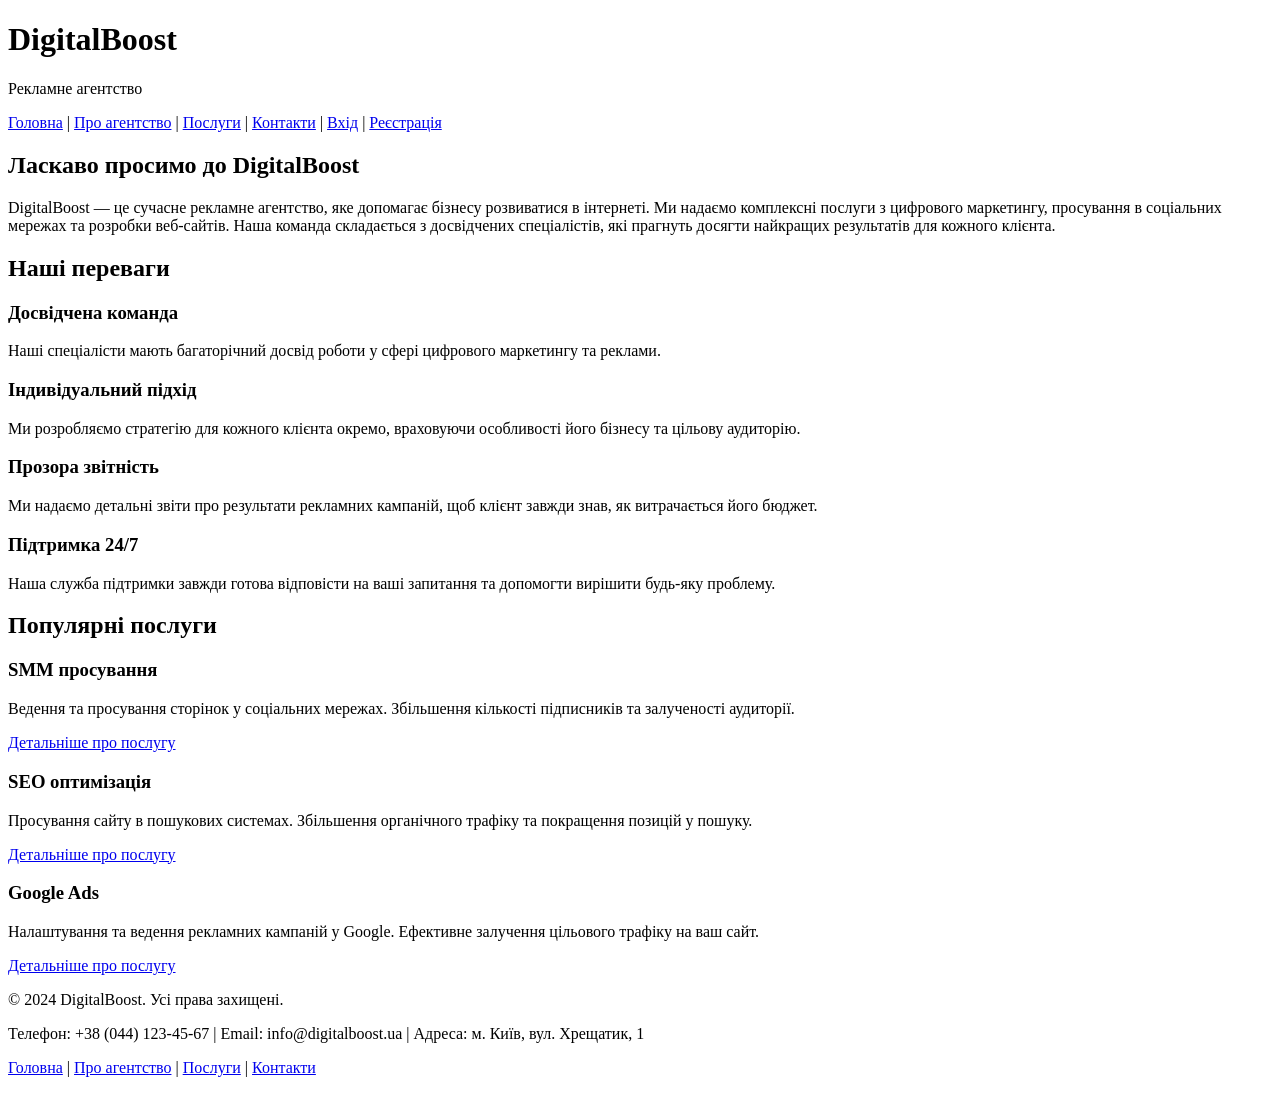
==== index.html @ c5a90036 "123" ====
<!DOCTYPE html>
<html lang="uk">
<head>
    <meta charset="UTF-8">
    <meta name="viewport" content="width=device-width, initial-scale=1.0">
    <title>DigitalBoost - Рекламне агентство</title>
</head>
<body>

    <header>
        <h1>DigitalBoost</h1>
        <p>Рекламне агентство</p>
    </header>

    <nav>
        <a href="index.html">Головна</a> |
        <a href="about.html">Про агентство</a> |
        <a href="services.html">Послуги</a> |
        <a href="contacts.html">Контакти</a> |
        <a href="login.html">Вхід</a> |
        <a href="register.html">Реєстрація</a>
    </nav>

    <main>

        <section>
            <h2>Ласкаво просимо до DigitalBoost</h2>
            <p>
                DigitalBoost — це сучасне рекламне агентство, яке допомагає бізнесу
                розвиватися в інтернеті. Ми надаємо комплексні послуги з цифрового
                маркетингу, просування в соціальних мережах та розробки веб-сайтів.
                Наша команда складається з досвідчених спеціалістів, які прагнуть
                досягти найкращих результатів для кожного клієнта.
            </p>
        </section>

        <section>
            <h2>Наші переваги</h2>

            <article>
                <h3>Досвідчена команда</h3>
                <p>
                    Наші спеціалісти мають багаторічний досвід роботи у сфері
                    цифрового маркетингу та реклами.
                </p>
            </article>

            <article>
                <h3>Індивідуальний підхід</h3>
                <p>
                    Ми розробляємо стратегію для кожного клієнта окремо,
                    враховуючи особливості його бізнесу та цільову аудиторію.
                </p>
            </article>

            <article>
                <h3>Прозора звітність</h3>
                <p>
                    Ми надаємо детальні звіти про результати рекламних кампаній,
                    щоб клієнт завжди знав, як витрачається його бюджет.
                </p>
            </article>

            <article>
                <h3>Підтримка 24/7</h3>
                <p>
                    Наша служба підтримки завжди готова відповісти на ваші запитання
                    та допомогти вирішити будь-яку проблему.
                </p>
            </article>
        </section>

        <section>
            <h2>Популярні послуги</h2>

            <article>
                <h3>SMM просування</h3>
                <p>
                    Ведення та просування сторінок у соціальних мережах.
                    Збільшення кількості підписників та залученості аудиторії.
                </p>
                <p><a href="services.html">Детальніше про послугу</a></p>
            </article>

            <article>
                <h3>SEO оптимізація</h3>
                <p>
                    Просування сайту в пошукових системах. Збільшення
                    органічного трафіку та покращення позицій у пошуку.
                </p>
                <p><a href="services.html">Детальніше про послугу</a></p>
            </article>

            <article>
                <h3>Google Ads</h3>
                <p>
                    Налаштування та ведення рекламних кампаній у Google.
                    Ефективне залучення цільового трафіку на ваш сайт.
                </p>
                <p><a href="services.html">Детальніше про послугу</a></p>
            </article>

        </section>

    </main>

    <footer>
        <p>© 2024 DigitalBoost. Усі права захищені.</p>
        <p>
            Телефон: +38 (044) 123-45-67 |
            Email: info@digitalboost.ua |
            Адреса: м. Київ, вул. Хрещатик, 1
        </p>
        <p>
            <a href="index.html">Головна</a> |
            <a href="about.html">Про агентство</a> |
            <a href="services.html">Послуги</a> |
            <a href="contacts.html">Контакти</a>
        </p>
    </footer>

</body>
</html>
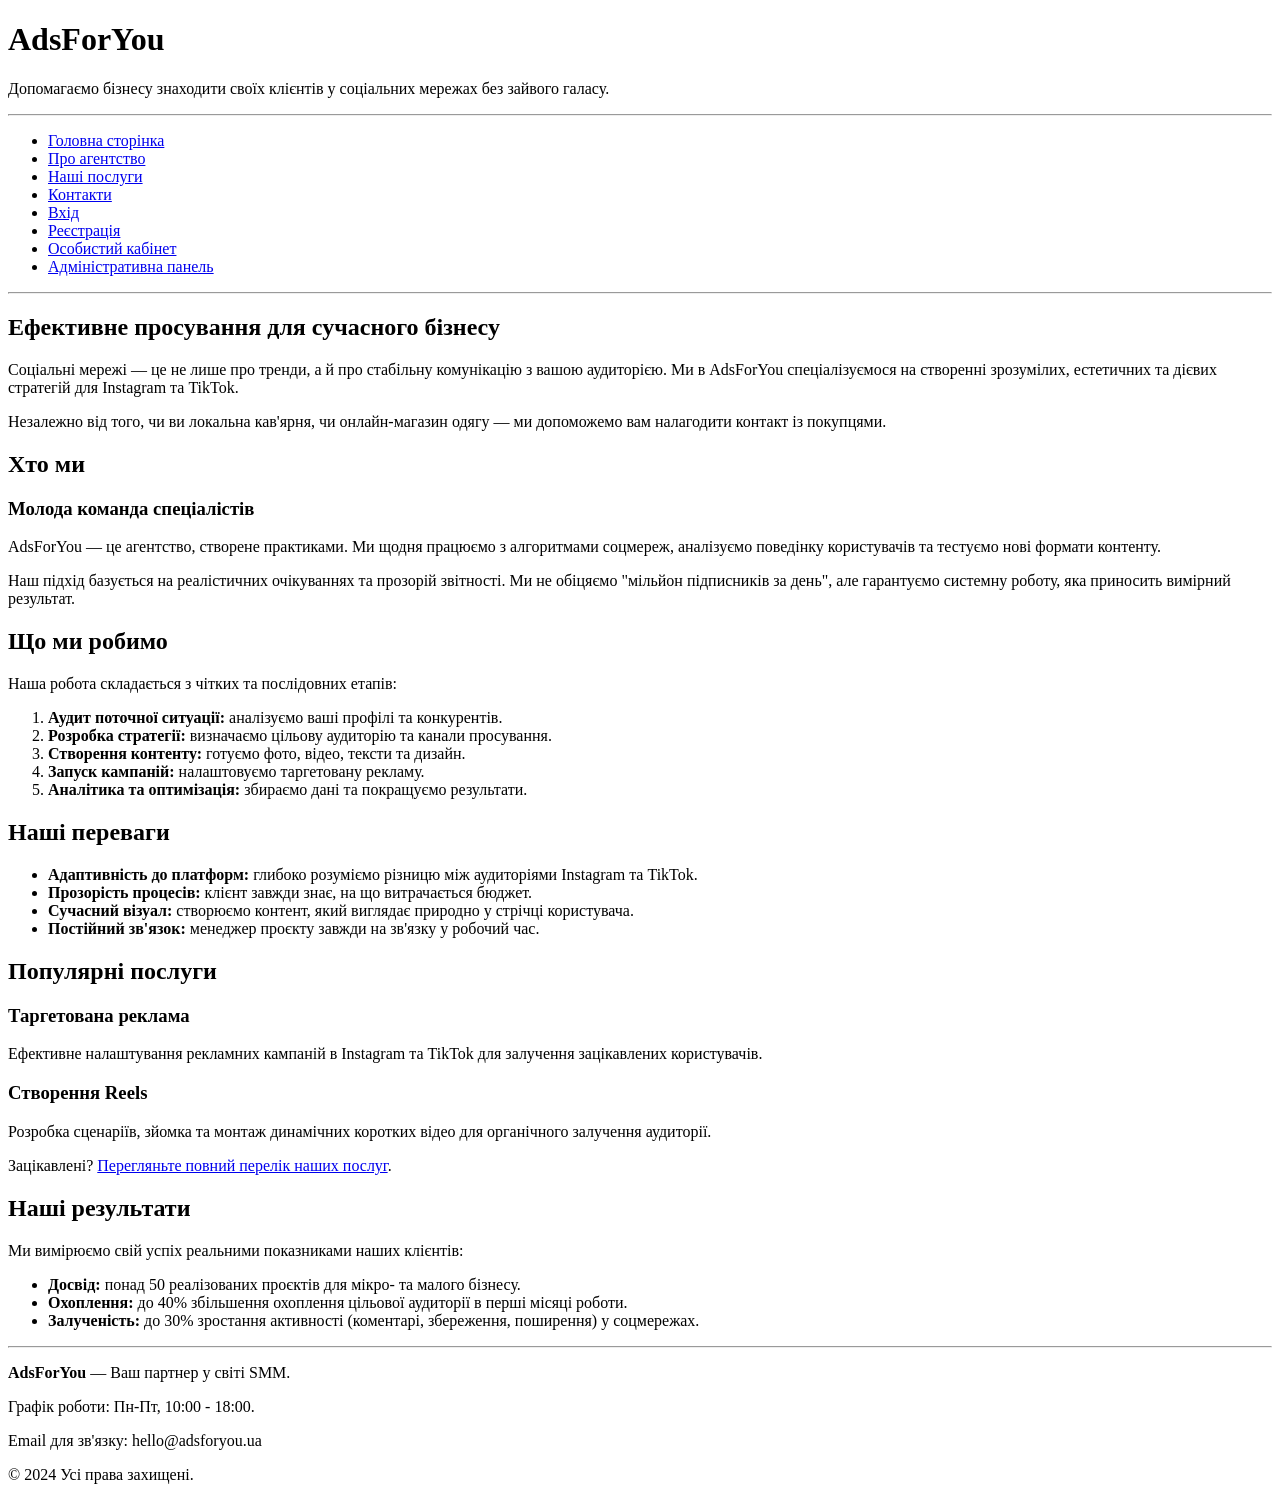
==== commit 3a1ed802: "Lab 1" ====
--- a/index.html
+++ b/index.html
@@ -3,120 +3,131 @@
 <head>
     <meta charset="UTF-8">
     <meta name="viewport" content="width=device-width, initial-scale=1.0">
-    <title>DigitalBoost - Рекламне агентство</title>
+    <title>AdsForYou – SMM-агентство для вашого бізнесу</title>
 </head>
 <body>
 
+    <!-- Шапка сайту -->
     <header>
-        <h1>DigitalBoost</h1>
-        <p>Рекламне агентство</p>
+        <h1>AdsForYou</h1>
+        <p>Допомагаємо бізнесу знаходити своїх клієнтів у соціальних мережах без зайвого галасу.</p>
+        <hr>
     </header>
 
+    <!-- Головне меню навігації -->
     <nav>
-        <a href="index.html">Головна</a> |
-        <a href="about.html">Про агентство</a> |
-        <a href="services.html">Послуги</a> |
-        <a href="contacts.html">Контакти</a> |
-        <a href="login.html">Вхід</a> |
-        <a href="register.html">Реєстрація</a>
+        <ul>
+            <li><a href="index.html">Головна сторінка</a></li>
+            <li><a href="about.html">Про агентство</a></li>
+            <li><a href="services.html">Наші послуги</a></li>
+            <li><a href="contacts.html">Контакти</a></li>
+            <li><a href="login.html">Вхід</a></li>
+            <li><a href="register.html">Реєстрація</a></li>
+            <li><a href="profile.html">Особистий кабінет</a></li>
+            <li><a href="admin.html">Адміністративна панель</a></li>
+        </ul>
+        <hr>
     </nav>
 
+    <!-- Основний контент сторінки -->
     <main>
-
+        
+        <!-- Вступний блок -->
         <section>
-            <h2>Ласкаво просимо до DigitalBoost</h2>
+            <h2>Ефективне просування для сучасного бізнесу</h2>
             <p>
-                DigitalBoost — це сучасне рекламне агентство, яке допомагає бізнесу
-                розвиватися в інтернеті. Ми надаємо комплексні послуги з цифрового
-                маркетингу, просування в соціальних мережах та розробки веб-сайтів.
-                Наша команда складається з досвідчених спеціалістів, які прагнуть
-                досягти найкращих результатів для кожного клієнта.
+                Соціальні мережі — це не лише про тренди, а й про стабільну комунікацію з вашою аудиторією. 
+                Ми в AdsForYou спеціалізуємося на створенні зрозумілих, естетичних та дієвих стратегій для Instagram та TikTok.
+            </p>
+            <p>
+                Незалежно від того, чи ви локальна кав'ярня, чи онлайн-магазин одягу — ми допоможемо вам налагодити контакт із покупцями.
             </p>
         </section>
 
+        <!-- Блок «Хто ми» -->
         <section>
-            <h2>Наші переваги</h2>
-
+            <h2>Хто ми</h2>
             <article>
-                <h3>Досвідчена команда</h3>
+                <h3>Молода команда спеціалістів</h3>
                 <p>
-                    Наші спеціалісти мають багаторічний досвід роботи у сфері
-                    цифрового маркетингу та реклами.
+                    AdsForYou — це агентство, створене практиками. Ми щодня працюємо з алгоритмами соцмереж, 
+                    аналізуємо поведінку користувачів та тестуємо нові формати контенту.
                 </p>
-            </article>
-
-            <article>
-                <h3>Індивідуальний підхід</h3>
                 <p>
-                    Ми розробляємо стратегію для кожного клієнта окремо,
-                    враховуючи особливості його бізнесу та цільову аудиторію.
-                </p>
-            </article>
-
-            <article>
-                <h3>Прозора звітність</h3>
-                <p>
-                    Ми надаємо детальні звіти про результати рекламних кампаній,
-                    щоб клієнт завжди знав, як витрачається його бюджет.
-                </p>
-            </article>
-
-            <article>
-                <h3>Підтримка 24/7</h3>
-                <p>
-                    Наша служба підтримки завжди готова відповісти на ваші запитання
-                    та допомогти вирішити будь-яку проблему.
+                    Наш підхід базується на реалістичних очікуваннях та прозорій звітності. Ми не обіцяємо "мільйон підписників за день", 
+                    але гарантуємо системну роботу, яка приносить вимірний результат.
                 </p>
             </article>
         </section>
 
+        <!-- Блок «Що ми робимо» -->
+        <section>
+            <h2>Що ми робимо</h2>
+            <p>Наша робота складається з чітких та послідовних етапів:</p>
+            <ol>
+                <li><strong>Аудит поточної ситуації:</strong> аналізуємо ваші профілі та конкурентів.</li>
+                <li><strong>Розробка стратегії:</strong> визначаємо цільову аудиторію та канали просування.</li>
+                <li><strong>Створення контенту:</strong> готуємо фото, відео, тексти та дизайн.</li>
+                <li><strong>Запуск кампаній:</strong> налаштовуємо таргетовану рекламу.</li>
+                <li><strong>Аналітика та оптимізація:</strong> збираємо дані та покращуємо результати.</li>
+            </ol>
+        </section>
+
+        <!-- Блок «Наші переваги» -->
+        <section>
+            <h2>Наші переваги</h2>
+            <ul>
+                <li>
+                    <strong>Адаптивність до платформ:</strong> глибоко розуміємо різницю між аудиторіями Instagram та TikTok.
+                </li>
+                <li>
+                    <strong>Прозорість процесів:</strong> клієнт завжди знає, на що витрачається бюджет.
+                </li>
+                <li>
+                    <strong>Сучасний візуал:</strong> створюємо контент, який виглядає природно у стрічці користувача.
+                </li>
+                <li>
+                    <strong>Постійний зв'язок:</strong> менеджер проєкту завжди на зв'язку у робочий час.
+                </li>
+            </ul>
+        </section>
+
+        <!-- Блок основних послуг -->
         <section>
             <h2>Популярні послуги</h2>
+            <article>
+                <h3>Таргетована реклама</h3>
+                <p>Ефективне налаштування рекламних кампаній в Instagram та TikTok для залучення зацікавлених користувачів.</p>
+            </article>
+            <article>
+                <h3>Створення Reels</h3>
+                <p>Розробка сценаріїв, зйомка та монтаж динамічних коротких відео для органічного залучення аудиторії.</p>
+            </article>
+            <p>
+                Зацікавлені? <a href="services.html">Перегляньте повний перелік наших послуг</a>.
+            </p>
+        </section>
 
-            <article>
-                <h3>SMM просування</h3>
-                <p>
-                    Ведення та просування сторінок у соціальних мережах.
-                    Збільшення кількості підписників та залученості аудиторії.
-                </p>
-                <p><a href="services.html">Детальніше про послугу</a></p>
-            </article>
-
-            <article>
-                <h3>SEO оптимізація</h3>
-                <p>
-                    Просування сайту в пошукових системах. Збільшення
-                    органічного трафіку та покращення позицій у пошуку.
-                </p>
-                <p><a href="services.html">Детальніше про послугу</a></p>
-            </article>
-
-            <article>
-                <h3>Google Ads</h3>
-                <p>
-                    Налаштування та ведення рекламних кампаній у Google.
-                    Ефективне залучення цільового трафіку на ваш сайт.
-                </p>
-                <p><a href="services.html">Детальніше про послугу</a></p>
-            </article>
-
+        <!-- Блок з результатами роботи -->
+        <section>
+            <h2>Наші результати</h2>
+            <p>Ми вимірюємо свій успіх реальними показниками наших клієнтів:</p>
+            <ul>
+                <li><strong>Досвід:</strong> понад 50 реалізованих проєктів для мікро- та малого бізнесу.</li>
+                <li><strong>Охоплення:</strong> до 40% збільшення охоплення цільової аудиторії в перші місяці роботи.</li>
+                <li><strong>Залученість:</strong> до 30% зростання активності (коментарі, збереження, поширення) у соцмережах.</li>
+            </ul>
         </section>
 
     </main>
 
+    <!-- Підвал сайту -->
     <footer>
-        <p>© 2024 DigitalBoost. Усі права захищені.</p>
-        <p>
-            Телефон: +38 (044) 123-45-67 |
-            Email: info@digitalboost.ua |
-            Адреса: м. Київ, вул. Хрещатик, 1
-        </p>
-        <p>
-            <a href="index.html">Головна</a> |
-            <a href="about.html">Про агентство</a> |
-            <a href="services.html">Послуги</a> |
-            <a href="contacts.html">Контакти</a>
-        </p>
+        <hr>
+        <p><strong>AdsForYou</strong> — Ваш партнер у світі SMM.</p>
+        <p>Графік роботи: Пн-Пт, 10:00 - 18:00.</p>
+        <p>Email для зв'язку: hello@adsforyou.ua</p>
+        <p>&copy; 2024 Усі права захищені.</p>
     </footer>
 
 </body>
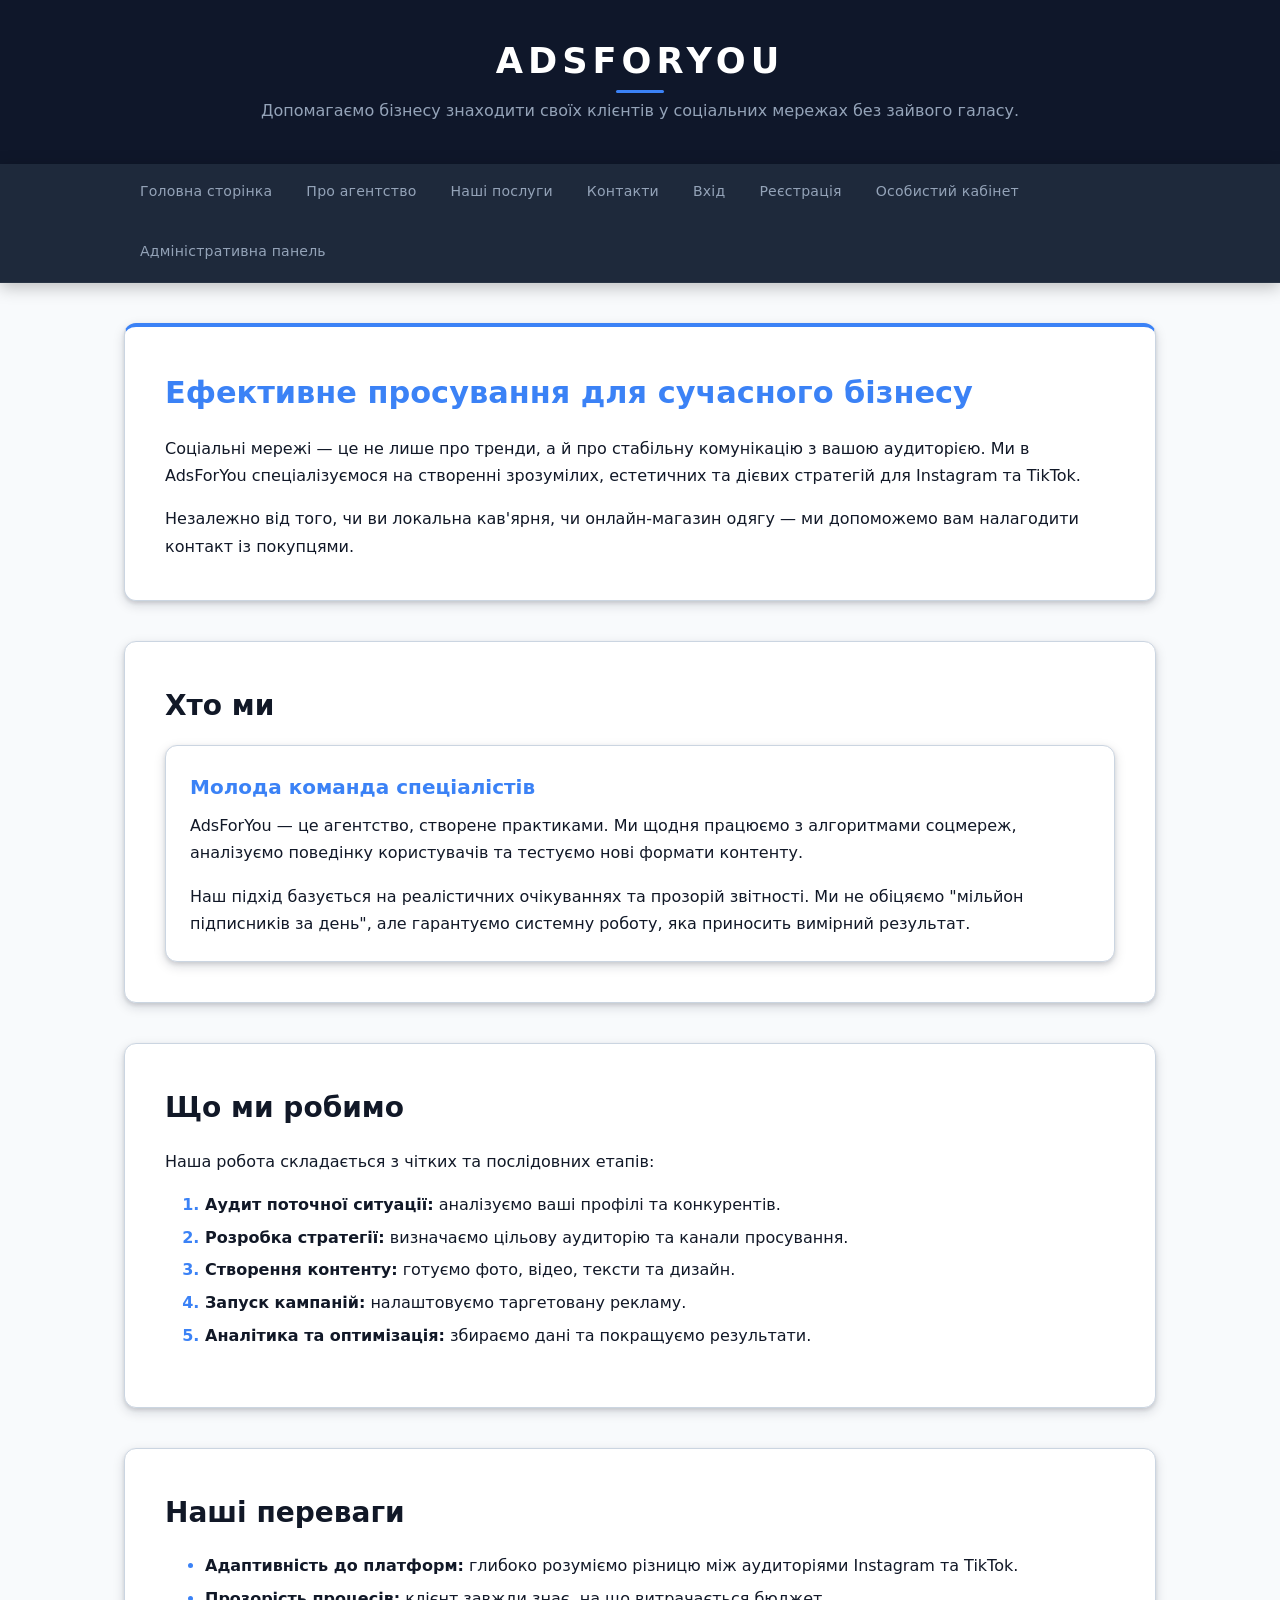
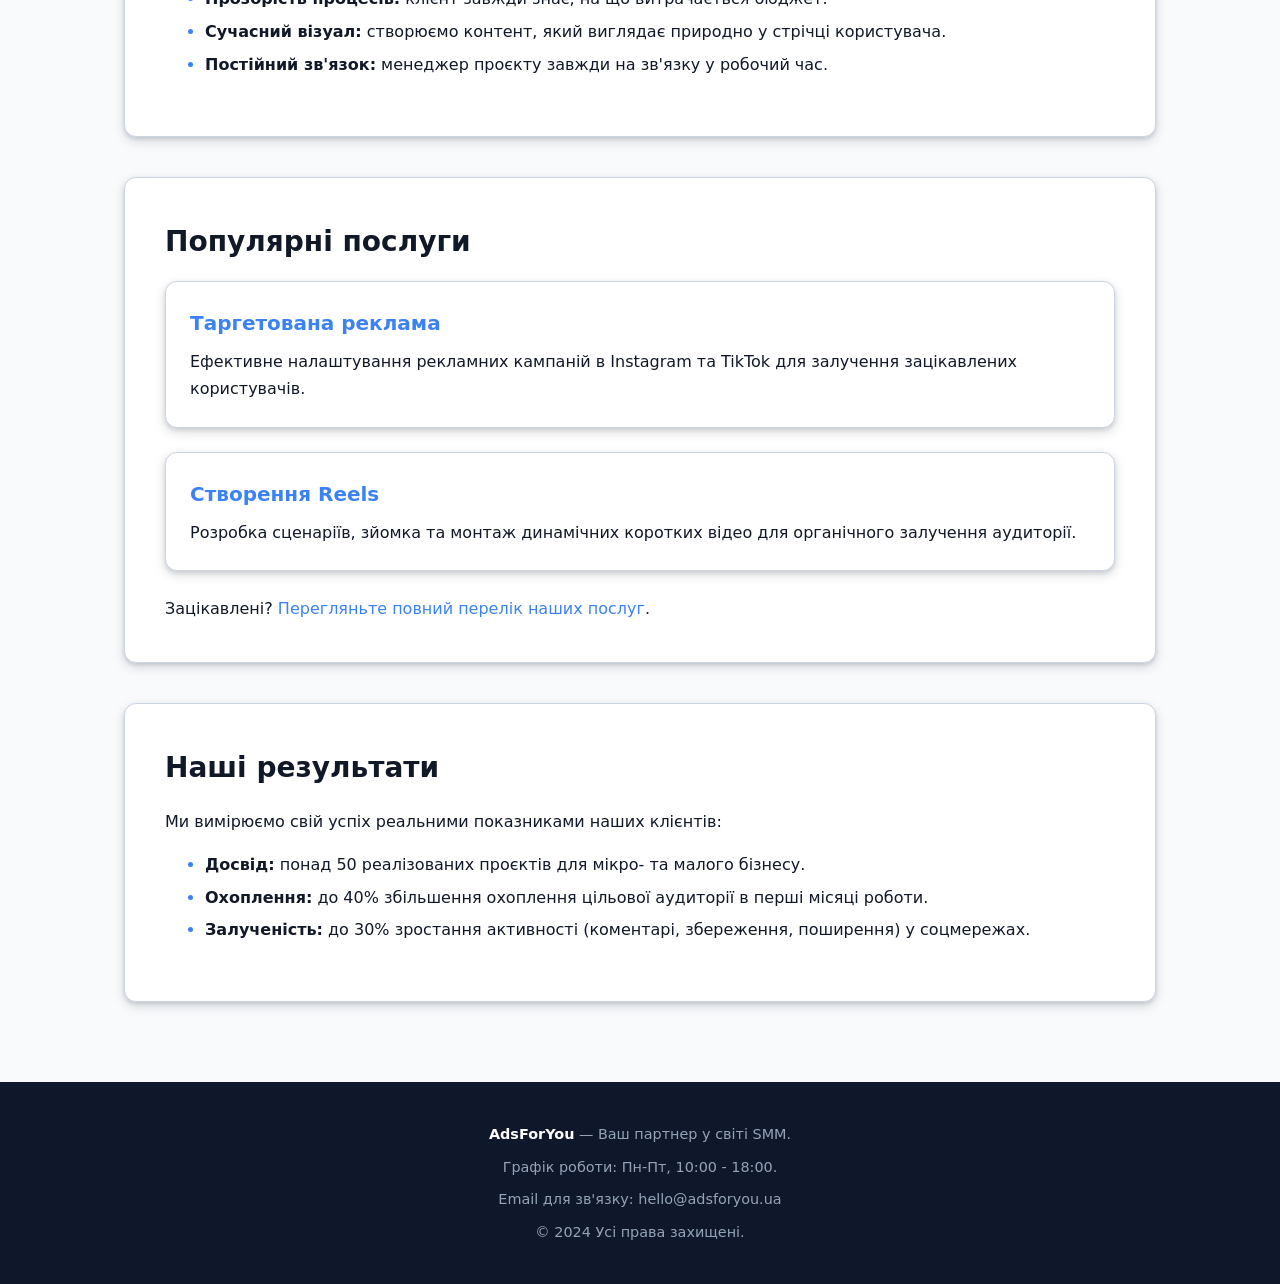
==== commit fd9c9209: "css rdy" ====
--- a/index.html
+++ b/index.html
@@ -4,17 +4,16 @@
     <meta charset="UTF-8">
     <meta name="viewport" content="width=device-width, initial-scale=1.0">
     <title>AdsForYou – SMM-агентство для вашого бізнесу</title>
+    <link rel="stylesheet" href="styles.css">
 </head>
-<body>
+<body id="page-home">
 
-    <!-- Шапка сайту -->
     <header>
         <h1>AdsForYou</h1>
         <p>Допомагаємо бізнесу знаходити своїх клієнтів у соціальних мережах без зайвого галасу.</p>
         <hr>
     </header>
 
-    <!-- Головне меню навігації -->
     <nav>
         <ul>
             <li><a href="index.html">Головна сторінка</a></li>
@@ -29,10 +28,8 @@
         <hr>
     </nav>
 
-    <!-- Основний контент сторінки -->
     <main>
         
-        <!-- Вступний блок -->
         <section>
             <h2>Ефективне просування для сучасного бізнесу</h2>
             <p>
@@ -44,7 +41,6 @@
             </p>
         </section>
 
-        <!-- Блок «Хто ми» -->
         <section>
             <h2>Хто ми</h2>
             <article>
@@ -60,7 +56,6 @@
             </article>
         </section>
 
-        <!-- Блок «Що ми робимо» -->
         <section>
             <h2>Що ми робимо</h2>
             <p>Наша робота складається з чітких та послідовних етапів:</p>
@@ -73,7 +68,6 @@
             </ol>
         </section>
 
-        <!-- Блок «Наші переваги» -->
         <section>
             <h2>Наші переваги</h2>
             <ul>
@@ -92,7 +86,6 @@
             </ul>
         </section>
 
-        <!-- Блок основних послуг -->
         <section>
             <h2>Популярні послуги</h2>
             <article>
@@ -108,7 +101,6 @@
             </p>
         </section>
 
-        <!-- Блок з результатами роботи -->
         <section>
             <h2>Наші результати</h2>
             <p>Ми вимірюємо свій успіх реальними показниками наших клієнтів:</p>
@@ -121,7 +113,6 @@
 
     </main>
 
-    <!-- Підвал сайту -->
     <footer>
         <hr>
         <p><strong>AdsForYou</strong> — Ваш партнер у світі SMM.</p>
--- a/styles.css
+++ b/styles.css
@@ -0,0 +1,957 @@
+:root {
+    --white:          #ffffff;
+    --bg-page:        #F8FAFC;
+    --bg-card:        #ffffff;
+    --border:         #E5E7EB;
+
+    --text-dark:      #111827;
+    --text-mid:       #4B5563;
+    --text-light:     #94A3B8;
+
+    --accent:         #3B82F6;
+    --accent-hover:   #2563EB;
+    --accent-soft:    #EFF6FF;
+
+    --dark:           #0F172A;
+    --dark-2:         #1E293B;
+
+    --sp-xs:  4px;
+    --sp-sm:  8px;
+    --sp-md:  16px;
+    --sp-lg:  24px;
+    --sp-xl:  40px;
+
+    --radius-sm: 6px;
+    --radius-md: 12px;
+    --radius-lg: 20px;
+
+    --shadow-sm: 0 2px 8px rgba(0, 0, 0, 0.07);
+    --shadow-md: 0 10px 25px rgba(0, 0, 0, 0.10);
+    --shadow-lg: 0 20px 40px rgba(0, 0, 0, 0.13);
+
+    --trans: all 0.25s ease;
+
+    --max-w: 1080px;
+
+    --font: 'Segoe UI', system-ui, Arial, sans-serif;
+}
+
+
+*,
+*::before,
+*::after {
+    margin: 0;
+    padding: 0;
+    box-sizing: border-box;
+}
+
+
+body {
+    font-family: var(--font);
+    font-size: 16px;
+    line-height: 1.7;
+    color: var(--text-dark);
+    background-color: var(--bg-page);
+
+    display: flex;
+    flex-direction: column;
+    min-height: 100vh;
+}
+
+hr {
+    display: none;
+}
+
+h1 { font-size: 2.4rem; font-weight: 700; line-height: 1.2; }
+h2 { font-size: 1.75rem; font-weight: 600; margin-bottom: var(--sp-md); }
+h3 { font-size: 1.25rem; font-weight: 600; margin-bottom: var(--sp-sm); }
+h4 { font-size: 1.05rem; font-weight: 600; margin-bottom: var(--sp-sm); }
+
+p { margin-bottom: var(--sp-md); }
+p:last-child { margin-bottom: 0; }
+
+a {
+    color: var(--accent);
+    text-decoration: none;
+    transition: var(--trans);
+}
+a:hover {
+    color: var(--accent-hover);
+    text-decoration: underline;
+}
+
+strong { font-weight: 600; }
+
+em { color: var(--text-mid); font-style: italic; }
+
+
+header {
+    background-color: var(--dark);
+    color: var(--white);
+    padding: var(--sp-xl) var(--sp-lg);
+    text-align: center;
+
+    animation: slideDown 0.45s ease both;
+}
+
+header h1 {
+    color: var(--white);
+    font-size: 2.2rem;
+    letter-spacing: 5px;
+    text-transform: uppercase;
+    margin-bottom: var(--sp-xs);
+    font-weight: 800;
+}
+
+header h1::after {
+    content: '';
+    display: block;
+    width: 48px;
+    height: 3px;
+    background: var(--accent);
+    border-radius: 2px;
+    margin: 8px auto 0;
+}
+
+header p {
+    color: var(--text-light);
+    font-size: 1rem;
+    margin: 0;
+}
+
+
+nav {
+    background-color: var(--dark-2);
+    position: sticky;
+    top: 0;
+    z-index: 999;
+    box-shadow: 0 1px 0 rgba(255,255,255,0.06), 0 4px 16px rgba(0,0,0,0.25);
+    border-bottom: 1px solid rgba(255,255,255,0.05);
+}
+
+nav ul {
+    list-style: none;
+    display: flex;
+    flex-wrap: wrap;
+    max-width: var(--max-w);
+    margin: 0 auto;
+    padding: 0 var(--sp-lg);
+    gap: 2px;
+}
+
+nav ul li a {
+    display: block;
+    padding: var(--sp-md) 16px;
+    color: #94A3B8;
+    font-size: 0.88rem;
+    font-weight: 500;
+    text-decoration: none;
+    border-bottom: 2px solid transparent;
+    border-radius: var(--radius-sm) var(--radius-sm) 0 0;
+    letter-spacing: 0.2px;
+    transition: var(--trans);
+    position: relative;
+}
+
+nav ul li a:hover {
+    color: var(--white);
+    background-color: rgba(255, 255, 255, 0.05);
+    border-bottom: 2px solid var(--accent);
+    text-decoration: none;
+}
+
+nav ul li a::before {
+    content: '';
+    position: absolute;
+    left: 0;
+    top: 25%;
+    height: 50%;
+    width: 0;
+    background: var(--accent);
+    border-radius: 0 2px 2px 0;
+    transition: width 0.2s ease;
+}
+
+nav ul li a:hover::before {
+    width: 2px;
+}
+
+
+main {
+    flex: 1;
+    width: 100%;
+    max-width: var(--max-w);
+    margin: 0 auto;
+    padding: var(--sp-xl) var(--sp-lg);
+
+    animation: fadeIn 0.4s ease both;
+}
+
+main > h2 {
+    padding-bottom: var(--sp-md);
+    margin-bottom: var(--sp-xl);
+    border-bottom: 2px solid var(--accent-soft);
+}
+
+main > section {
+    margin-bottom: var(--sp-xl);
+    animation: fadeInUp 0.45s ease both;
+}
+
+main > section:nth-child(1) { animation-delay: 0.05s; }
+main > section:nth-child(2) { animation-delay: 0.10s; }
+main > section:nth-child(3) { animation-delay: 0.15s; }
+main > section:nth-child(4) { animation-delay: 0.20s; }
+main > section:nth-child(5) { animation-delay: 0.25s; }
+main > section:nth-child(6) { animation-delay: 0.30s; }
+
+
+article {
+    background-color: var(--bg-card);
+    
+    border: 1px solid #CBD5E1; 
+    border-radius: var(--radius-md);
+    padding: var(--sp-lg);
+    margin-bottom: var(--sp-lg);
+ 
+    box-shadow: 0 4px 12px rgba(15, 23, 42, 0.15), 0 2px 4px rgba(15, 23, 42, 0.12);
+    transition: var(--trans);
+}
+
+article:hover {
+    box-shadow: 0 20px 32px rgba(15, 23, 42, 0.2), 0 8px 16px rgba(15, 23, 42, 0.15);
+    transform: translateY(-4px);
+  
+    border-color: var(--text-light); 
+}
+
+article h3 {
+    color: var(--accent);
+}
+
+article h4 {
+    color: var(--text-mid);
+}
+
+article:last-child {
+    margin-bottom: 0;
+}
+
+
+#page-services main > section {
+    background-color: var(--bg-card);
+    border-radius: var(--radius-md);
+    border: 1px solid #CBD5E1;
+    border-left: 5px solid var(--accent);
+    padding: var(--sp-xl);
+    box-shadow: 0 4px 12px rgba(15, 23, 42, 0.15), 0 2px 4px rgba(15, 23, 42, 0.12);
+    transition: var(--trans);
+    margin-bottom: var(--sp-xl);
+}
+
+#page-services main > section:hover {
+    box-shadow: 0 20px 32px rgba(15, 23, 42, 0.2), 0 8px 16px rgba(15, 23, 42, 0.15);
+    transform: translateY(-4px);
+    border-color: var(--text-light);
+    border-left-color: var(--accent-hover);
+}
+
+#page-services main > section article h3 {
+    font-size: 1.4rem;
+    color: var(--text-dark);
+    margin-bottom: var(--sp-md);
+}
+
+#page-services main > section article {
+    background: transparent;
+    border: none;
+    box-shadow: none;
+    padding: 0;
+    margin: 0;
+    transform: none;
+}
+
+#page-services main > section article:hover {
+    transform: none;
+    box-shadow: none;
+}
+
+#page-services main > section:first-child {
+    border-left: none;
+    background-color: var(--accent-soft);
+    border: 1px solid #BFDBFE;
+}
+
+#page-services main > section:first-child:hover {
+    transform: none;
+}
+
+
+main ul,
+main ol {
+    padding-left: var(--sp-xl);
+    margin-bottom: var(--sp-md);
+}
+
+main ul li,
+main ol li {
+    margin-bottom: var(--sp-xs);
+    line-height: 1.8;
+}
+
+main ul li::marker {
+    color: var(--accent);
+}
+
+main ol li::marker {
+    color: var(--accent);
+    font-weight: 600;
+}
+
+
+table {
+    width: 100%;
+    border-collapse: collapse;
+    background-color: var(--bg-card);
+    border-radius: var(--radius-md);
+    overflow: hidden;
+    box-shadow: var(--shadow-sm);
+    margin-bottom: var(--sp-lg);
+
+    border: none !important;
+}
+
+table thead {
+    background-color: var(--dark);
+    color: var(--white);
+}
+
+table thead th {
+    padding: var(--sp-md) var(--sp-lg);
+    text-align: left;
+    font-weight: 600;
+    font-size: 0.88rem;
+    text-transform: uppercase;
+    letter-spacing: 0.5px;
+    border: none;
+}
+
+table tbody tr {
+    border-bottom: 1px solid var(--border);
+    transition: var(--trans);
+}
+
+table tbody tr:last-child {
+    border-bottom: none;
+}
+
+table tbody tr:hover {
+    background-color: var(--accent-soft);
+}
+
+table tbody td {
+    padding: var(--sp-md) var(--sp-lg);
+    font-size: 0.95rem;
+    border: none;
+    vertical-align: middle;
+    color: var(--text-dark);
+}
+
+table tbody tr:nth-child(even) {
+    background-color: #F8FAFC;
+}
+
+table tbody tr:nth-child(even):hover {
+    background-color: var(--accent-soft);
+}
+
+#page-profile table td:first-child {
+    font-weight: 600;
+    width: 38%;
+    background-color: #F8FAFC;
+    color: var(--text-mid);
+}
+
+
+form {
+    max-width: 600px;
+}
+
+fieldset {
+    border: 1.5px solid var(--border);
+    border-radius: var(--radius-md);
+    padding: var(--sp-lg);
+    margin-bottom: var(--sp-lg);
+    background-color: var(--bg-card);
+}
+
+legend {
+    font-weight: 600;
+    color: var(--accent);
+    padding: 0 var(--sp-sm);
+    font-size: 0.95rem;
+}
+
+label {
+    display: block;
+    font-weight: 500;
+    color: var(--text-dark);
+    margin-bottom: 5px;
+    font-size: 0.95rem;
+}
+
+input[type="text"],
+input[type="email"],
+input[type="password"],
+input[type="tel"],
+input[type="url"] {
+    display: block;
+    width: 100%;
+    padding: 10px var(--sp-md);
+    border: 1.5px solid var(--border);
+    border-radius: var(--radius-sm);
+    font-family: var(--font);
+    font-size: 1rem;
+    color: var(--text-dark);
+    background-color: var(--white);
+    transition: var(--trans);
+    outline: none;
+}
+
+textarea {
+    display: block;
+    width: 100%;
+    padding: 10px var(--sp-md);
+    border: 1.5px solid var(--border);
+    border-radius: var(--radius-sm);
+    font-family: var(--font);
+    font-size: 1rem;
+    color: var(--text-dark);
+    background-color: var(--white);
+    transition: var(--trans);
+    outline: none;
+    resize: vertical;
+    min-height: 140px;
+}
+
+input[type="text"]:focus,
+input[type="email"]:focus,
+input[type="password"]:focus,
+input[type="tel"]:focus,
+input[type="url"]:focus,
+textarea:focus {
+    border-color: var(--accent);
+    box-shadow: 0 0 0 3px var(--accent-soft);
+}
+
+input[type="radio"],
+input[type="checkbox"] {
+    accent-color: var(--accent);
+    width: 16px;
+    height: 16px;
+    cursor: pointer;
+    vertical-align: middle;
+    margin-right: var(--sp-xs);
+}
+
+form p {
+    margin-bottom: var(--sp-lg);
+}
+
+
+button {
+    padding: 11px var(--sp-xl);
+    border: none;
+    border-radius: var(--radius-sm);
+    font-family: var(--font);
+    font-size: 0.95rem;
+    font-weight: 600;
+    cursor: pointer;
+    transition: var(--trans);
+    display: inline-block;
+    margin-right: var(--sp-sm);
+    margin-bottom: var(--sp-sm);
+    letter-spacing: 0.2px;
+}
+
+button[type="submit"] {
+    background-color: var(--accent);
+    color: var(--white);
+}
+
+button[type="submit"]:hover {
+    background-color: var(--accent-hover);
+    transform: translateY(-2px);
+    box-shadow: 0 4px 14px rgba(59, 130, 246, 0.35);
+}
+
+button[type="button"] {
+    background-color: var(--dark-2);
+    color: var(--white);
+}
+
+button[type="button"]:hover {
+    background-color: var(--dark);
+    transform: translateY(-2px);
+    box-shadow: var(--shadow-sm);
+}
+
+button[type="reset"] {
+    background-color: transparent;
+    color: var(--text-mid);
+    border: 1.5px solid var(--border);
+}
+
+button[type="reset"]:hover {
+    background-color: var(--bg-page);
+    color: var(--text-dark);
+    border-color: var(--text-mid);
+}
+
+table button {
+    padding: 5px 12px;
+    font-size: 0.8rem;
+    margin: 2px;
+    border-radius: 4px;
+}
+
+
+footer {
+    background-color: var(--dark);
+    color: #94a3b8;
+    text-align: center;
+    padding: var(--sp-xl) var(--sp-lg);
+    margin-top: auto;
+}
+
+footer p {
+    margin-bottom: var(--sp-sm);
+    font-size: 0.9rem;
+}
+
+footer p:last-child {
+    margin-bottom: 0;
+}
+
+footer strong {
+    color: var(--white);
+}
+
+footer a {
+    color: #93C5FD;
+}
+
+footer a:hover {
+    color: var(--white);
+    text-decoration: underline;
+}
+
+
+#page-login main,
+#page-register main {
+    display: flex;
+    align-items: flex-start;
+    justify-content: center;
+    padding-top: var(--sp-xl);
+}
+
+#page-login main section,
+#page-register main section {
+    background-color: var(--bg-card);
+    border-radius: var(--radius-lg);
+    padding: var(--sp-xl);
+    box-shadow: var(--shadow-lg);
+    width: 100%;
+    max-width: 460px;
+    border-top: 4px solid var(--accent);
+}
+
+#page-login main section h2,
+#page-register main section h2 {
+    text-align: center;
+    margin-bottom: var(--sp-lg);
+    color: var(--text-dark);
+}
+
+#page-login main section ul,
+#page-login main section p,
+#page-register main section p {
+    text-align: center;
+    font-size: 0.92rem;
+}
+
+#page-login main section ul {
+    list-style: none;
+    padding: 0;
+    margin-top: var(--sp-md);
+}
+
+#page-login main section ul li {
+    margin-bottom: var(--sp-xs);
+}
+
+#page-login form,
+#page-register form {
+    max-width: 100%;
+}
+
+#page-login button[type="submit"],
+#page-register button[type="submit"] {
+    width: 100%;
+    margin-right: 0;
+    padding: 13px;
+    font-size: 1rem;
+    border-radius: var(--radius-md);
+}
+
+
+#page-profile main > h2 {
+    font-size: 1.8rem;
+}
+
+#page-profile main > section {
+    background-color: var(--bg-card);
+    border-radius: var(--radius-md);
+    padding: var(--sp-xl);
+    box-shadow: var(--shadow-sm);
+    border: 1px solid var(--border);
+}
+
+#page-profile main > section h3 {
+    font-size: 1.2rem;
+    color: var(--accent);
+    padding-bottom: var(--sp-sm);
+    border-bottom: 2px solid var(--accent-soft);
+    margin-bottom: var(--sp-lg);
+}
+
+#page-profile button[type="submit"] {
+    margin-top: var(--sp-md);
+}
+
+#page-profile form {
+    max-width: 420px;
+}
+
+
+#page-admin main > section {
+    background-color: var(--bg-card);
+    border-radius: var(--radius-md);
+    padding: var(--sp-xl);
+    box-shadow: var(--shadow-sm);
+    border: 1px solid var(--border);
+}
+
+#page-admin main > section h2 {
+    color: var(--text-dark);
+    padding-bottom: var(--sp-sm);
+    border-bottom: 2px solid var(--accent-soft);
+    margin-bottom: var(--sp-lg);
+}
+
+#page-admin main > section:first-child {
+    background: linear-gradient(135deg, var(--dark) 0%, var(--dark-2) 100%);
+    border-color: var(--accent);
+    border-left: 5px solid var(--accent);
+}
+
+#page-admin main > section:first-child h2 {
+    color: var(--white);
+    border-bottom-color: rgba(255, 255, 255, 0.15);
+}
+
+#page-admin main > section:first-child article {
+    background: transparent;
+    border: none;
+    box-shadow: none;
+    padding: 0;
+    margin: 0;
+}
+
+#page-admin main > section:first-child article:hover {
+    transform: none;
+    box-shadow: none;
+}
+
+#page-admin main > section:first-child article p {
+    color: #cbd5e1;
+    margin-bottom: var(--sp-sm);
+    font-size: 0.97rem;
+}
+
+#page-admin main > section:first-child article strong {
+    color: var(--white);
+}
+
+#page-admin button[type="button"] {
+    background-color: var(--accent);
+    margin-top: var(--sp-md);
+}
+
+#page-admin button[type="button"]:hover {
+    background-color: var(--accent-hover);
+}
+
+
+#page-contacts main > section {
+    background-color: var(--bg-card);
+    border-radius: var(--radius-md);
+    padding: var(--sp-xl);
+    box-shadow: var(--shadow-sm);
+    border: 1px solid var(--border);
+}
+
+#page-contacts main > section h2 {
+    color: var(--text-dark);
+    padding-bottom: var(--sp-sm);
+    border-bottom: 2px solid var(--accent-soft);
+    margin-bottom: var(--sp-lg);
+}
+
+#page-contacts main > section:first-child ul {
+    list-style: none;
+    padding: 0;
+}
+
+#page-contacts main > section:first-child ul li {
+    padding: var(--sp-sm) 0;
+    border-bottom: 1px solid var(--border);
+    font-size: 0.97rem;
+}
+
+#page-contacts main > section:first-child ul li:last-child {
+    border-bottom: none;
+}
+
+#page-contacts article {
+    border-left: 4px solid var(--accent-soft);
+}
+
+
+#page-about main > section {
+    background-color: var(--bg-card);
+    border-radius: var(--radius-md);
+    padding: var(--sp-xl);
+    box-shadow: var(--shadow-sm);
+    border: 1px solid var(--border);
+}
+
+#page-about main > section h2 {
+    color: var(--accent);
+    padding-bottom: var(--sp-sm);
+    border-bottom: 2px solid var(--accent-soft);
+    margin-bottom: var(--sp-lg);
+}
+
+#page-about main > section article {
+    border-left: 4px solid var(--accent);
+    background-color: var(--bg-page);
+}
+
+
+#page-home main > section {
+    background-color: var(--bg-card);
+    border-radius: var(--radius-md);
+    padding: var(--sp-xl);
+    box-shadow: var(--shadow-sm);
+    border: 1px solid var(--border);
+}
+
+#page-home main > section:first-child {
+    border-top: 4px solid var(--accent);
+}
+
+#page-home main > section:first-child h2 {
+    color: var(--accent);
+    font-size: 1.9rem;
+}
+
+#page-profile main > section,
+#page-admin main > section,
+#page-contacts main > section,
+#page-about main > section,
+#page-home main > section {
+    background-color: var(--bg-card);
+    border-radius: var(--radius-md);
+    padding: var(--sp-xl);
+    border: 1px solid #CBD5E1;
+    box-shadow: 0 4px 12px rgba(15, 23, 42, 0.15), 0 2px 4px rgba(15, 23, 42, 0.12);
+    transition: var(--trans);
+}
+
+#page-profile main > section:hover,
+#page-admin main > section:hover,
+#page-contacts main > section:hover,
+#page-about main > section:hover,
+#page-home main > section:hover {
+    box-shadow: 0 20px 32px rgba(15, 23, 42, 0.2), 0 8px 16px rgba(15, 23, 42, 0.15);
+    transform: translateY(-4px);
+    border-color: var(--text-light);
+}
+
+@keyframes slideDown {
+    from {
+        opacity: 0;
+        transform: translateY(-24px);
+    }
+    to {
+        opacity: 1;
+        transform: translateY(0);
+    }
+}
+
+@keyframes fadeIn {
+    from { opacity: 0; }
+    to   { opacity: 1; }
+}
+
+@keyframes fadeInUp {
+    from {
+        opacity: 0;
+        transform: translateY(18px);
+    }
+    to {
+        opacity: 1;
+        transform: translateY(0);
+    }
+}
+
+
+@media (max-width: 900px) {
+
+    h1 { font-size: 1.9rem; }
+    h2 { font-size: 1.5rem; }
+    h3 { font-size: 1.15rem; }
+
+    header {
+        padding: var(--sp-lg) var(--sp-md);
+    }
+
+    header h1 {
+        font-size: 2rem;
+        letter-spacing: 2px;
+    }
+
+    nav ul {
+        padding: 0 var(--sp-md);
+    }
+
+    nav ul li a {
+        padding: 12px 10px;
+        font-size: 0.88rem;
+    }
+
+    main {
+        padding: var(--sp-lg) var(--sp-md);
+    }
+
+    #page-services main > section {
+        padding: var(--sp-lg);
+    }
+
+    table thead th,
+    table tbody td {
+        padding: 10px var(--sp-md);
+        font-size: 0.9rem;
+    }
+}
+
+
+@media (max-width: 600px) {
+
+    h1 { font-size: 1.5rem; }
+    h2 { font-size: 1.3rem; }
+    h3 { font-size: 1.05rem; }
+
+    header {
+        padding: var(--sp-lg) var(--sp-md);
+        text-align: left;
+    }
+
+    header h1 {
+        font-size: 1.6rem;
+        letter-spacing: 1px;
+    }
+
+    header h1::after {
+        margin: 8px 0 0;
+    }
+
+    nav ul {
+        flex-direction: column;
+        padding: 0;
+    }
+
+    nav ul li a {
+        padding: 13px var(--sp-md);
+        border-bottom: 1px solid rgba(255, 255, 255, 0.07);
+        border-left: 4px solid transparent;
+        border-bottom-width: 1px;
+    }
+
+    nav ul li a:hover {
+        border-left: 4px solid var(--accent);
+        border-bottom: 1px solid rgba(255, 255, 255, 0.07);
+    }
+
+    main {
+        padding: var(--sp-md);
+    }
+
+    form {
+        max-width: 100%;
+    }
+
+    #page-login main section,
+    #page-register main section {
+        padding: var(--sp-lg) var(--sp-md);
+        border-radius: var(--radius-md);
+        box-shadow: none;
+        border: 1px solid var(--border);
+        border-top-width: 4px;
+    }
+
+    #page-login main,
+    #page-register main {
+        padding: var(--sp-md);
+    }
+
+    table {
+        display: block;
+        overflow-x: auto;
+        white-space: nowrap;
+        border-radius: 0;
+    }
+
+    button[type="submit"],
+    button[type="reset"] {
+        width: 100%;
+        margin-right: 0;
+    }
+
+    table button {
+        width: auto;
+    }
+
+    #page-services main > section {
+        padding: var(--sp-md);
+        border-radius: var(--radius-sm);
+    }
+
+    #page-about main > section,
+    #page-home main > section,
+    #page-contacts main > section,
+    #page-profile main > section,
+    #page-admin main > section {
+        padding: var(--sp-md);
+        border-radius: var(--radius-sm);
+    }
+
+    article {
+        padding: var(--sp-md);
+    }
+
+    #page-profile table td:first-child {
+        width: 45%;
+    }
+}
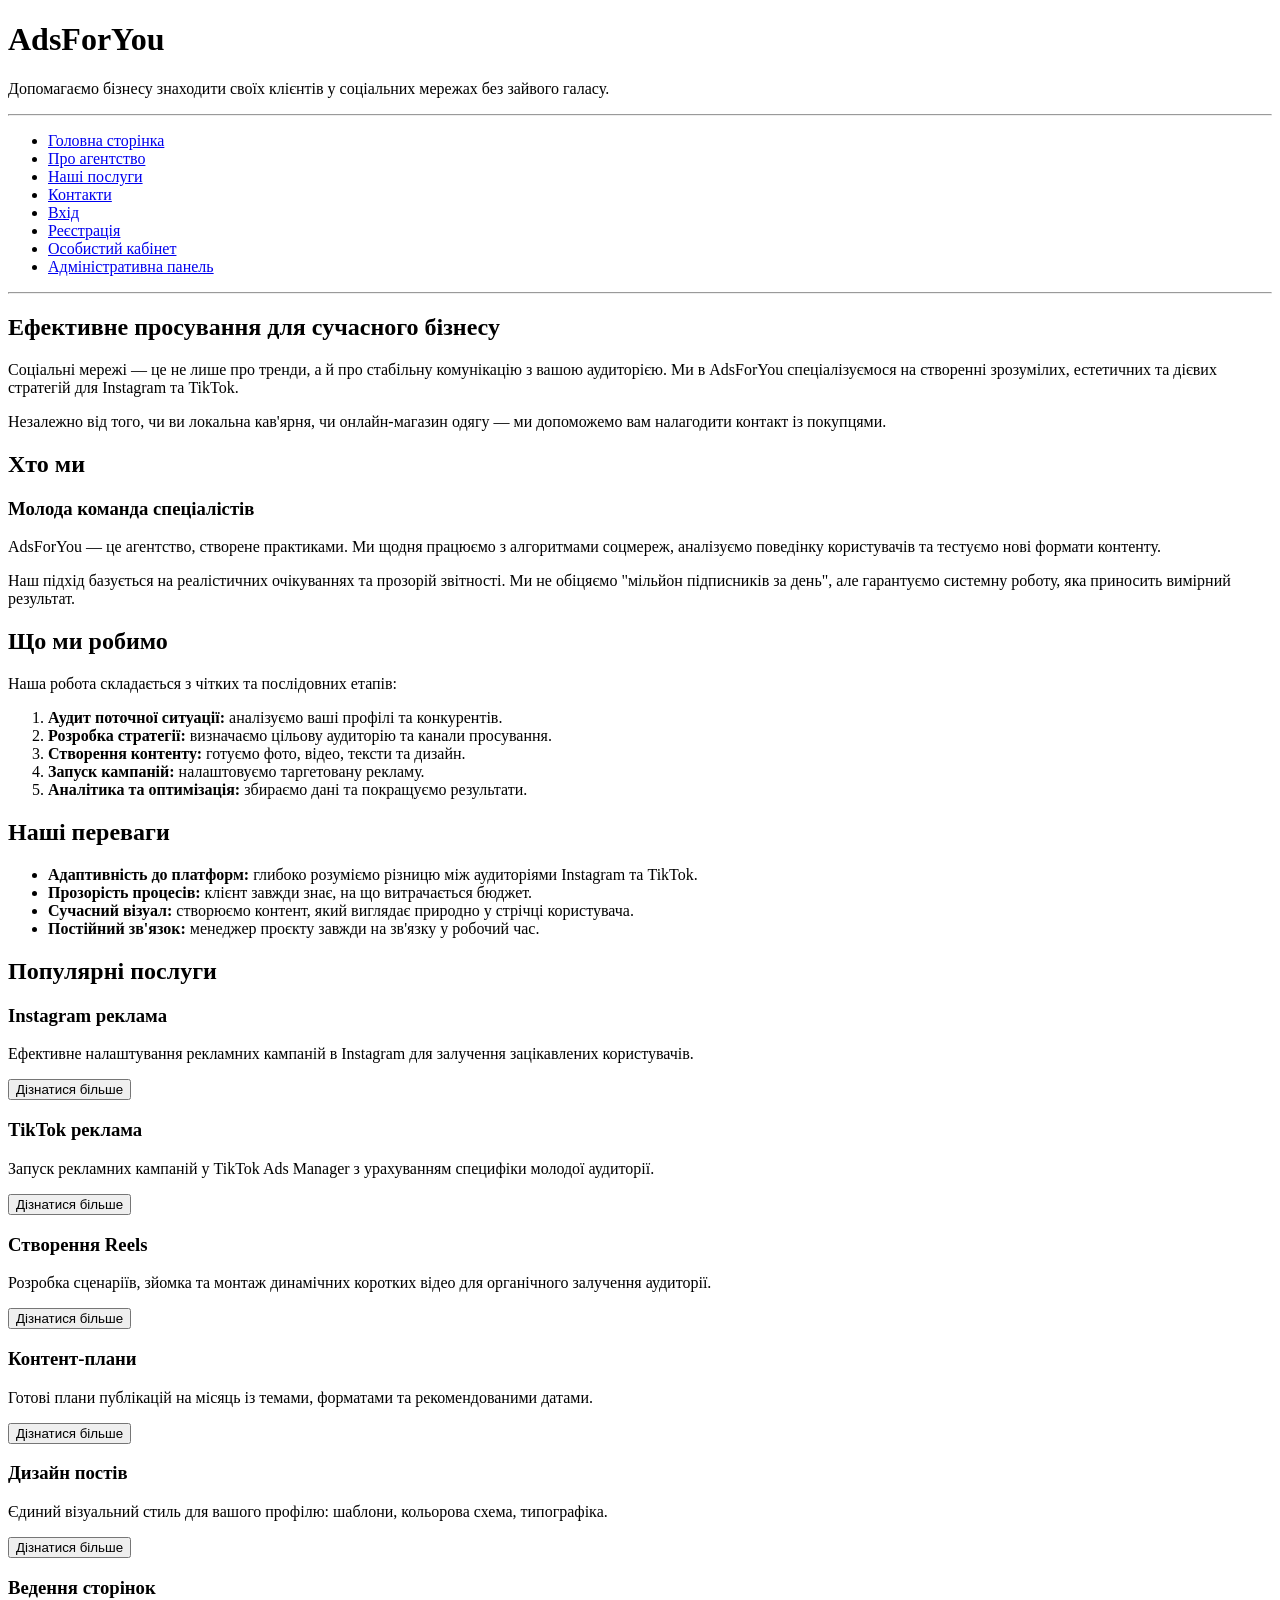
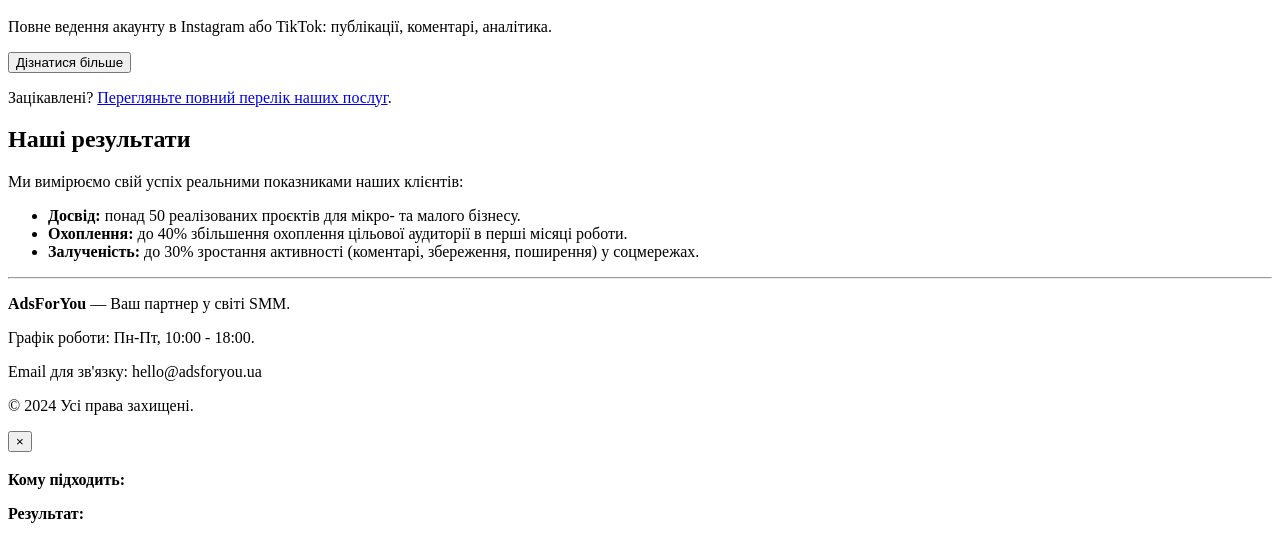
==== commit 3d613737: "lab 3" ====
--- a/index.html
+++ b/index.html
@@ -86,16 +86,46 @@
             </ul>
         </section>
 
+        <!-- ПОСЛУГИ: картки з кнопками «Дізнатися більше» -->
         <section>
             <h2>Популярні послуги</h2>
+
             <article>
-                <h3>Таргетована реклама</h3>
-                <p>Ефективне налаштування рекламних кампаній в Instagram та TikTok для залучення зацікавлених користувачів.</p>
+                <h3>Instagram реклама</h3>
+                <p>Ефективне налаштування рекламних кампаній в Instagram для залучення зацікавлених користувачів.</p>
+                <button class="btn-more" data-open-modal="instagram-ads">Дізнатися більше</button>
             </article>
+
+            <article>
+                <h3>TikTok реклама</h3>
+                <p>Запуск рекламних кампаній у TikTok Ads Manager з урахуванням специфіки молодої аудиторії.</p>
+                <button class="btn-more" data-open-modal="tiktok-ads">Дізнатися більше</button>
+            </article>
+
             <article>
                 <h3>Створення Reels</h3>
                 <p>Розробка сценаріїв, зйомка та монтаж динамічних коротких відео для органічного залучення аудиторії.</p>
+                <button class="btn-more" data-open-modal="reels">Дізнатися більше</button>
             </article>
+
+            <article>
+                <h3>Контент-плани</h3>
+                <p>Готові плани публікацій на місяць із темами, форматами та рекомендованими датами.</p>
+                <button class="btn-more" data-open-modal="content-plan">Дізнатися більше</button>
+            </article>
+
+            <article>
+                <h3>Дизайн постів</h3>
+                <p>Єдиний візуальний стиль для вашого профілю: шаблони, кольорова схема, типографіка.</p>
+                <button class="btn-more" data-open-modal="post-design">Дізнатися більше</button>
+            </article>
+
+            <article>
+                <h3>Ведення сторінок</h3>
+                <p>Повне ведення акаунту в Instagram або TikTok: публікації, коментарі, аналітика.</p>
+                <button class="btn-more" data-open-modal="smm">Дізнатися більше</button>
+            </article>
+
             <p>
                 Зацікавлені? <a href="services.html">Перегляньте повний перелік наших послуг</a>.
             </p>
@@ -121,5 +151,21 @@
         <p>&copy; 2024 Усі права захищені.</p>
     </footer>
 
+    <!-- МОДАЛЬНЕ ВІКНО -->
+    <div id="service-modal" class="modal-overlay" role="dialog" aria-modal="true" aria-labelledby="modal-title">
+        <div class="modal-box">
+            <button id="modal-close" class="modal-close" aria-label="Закрити">&times;</button>
+            <h3 id="modal-title" class="modal-title"></h3>
+            <p id="modal-description" class="modal-description"></p>
+            <div class="modal-details">
+                <p><strong>Кому підходить:</strong></p>
+                <p id="modal-for-whom" class="modal-for-whom"></p>
+                <p><strong>Результат:</strong></p>
+                <p id="modal-result" class="modal-result"></p>
+            </div>
+        </div>
+    </div>
+
+    <script src="script.js"></script>
 </body>
-</html>+</html>
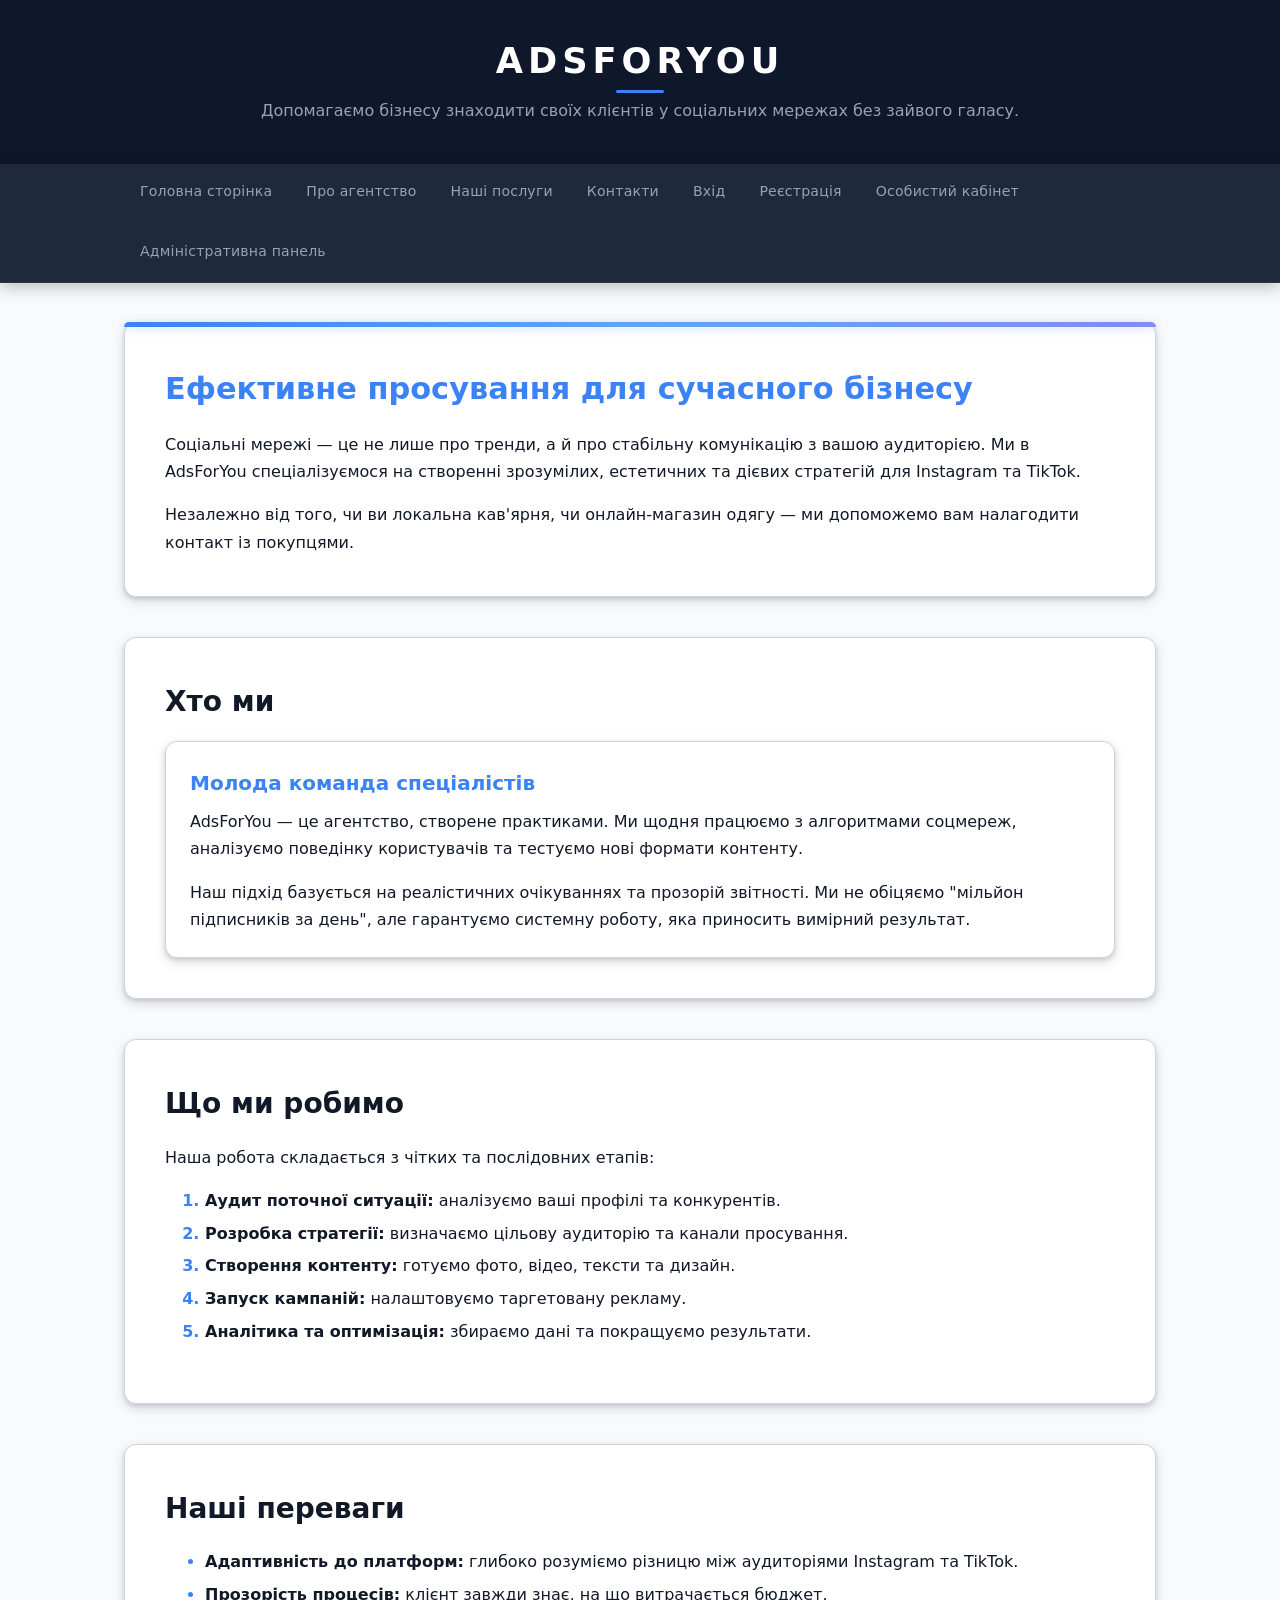
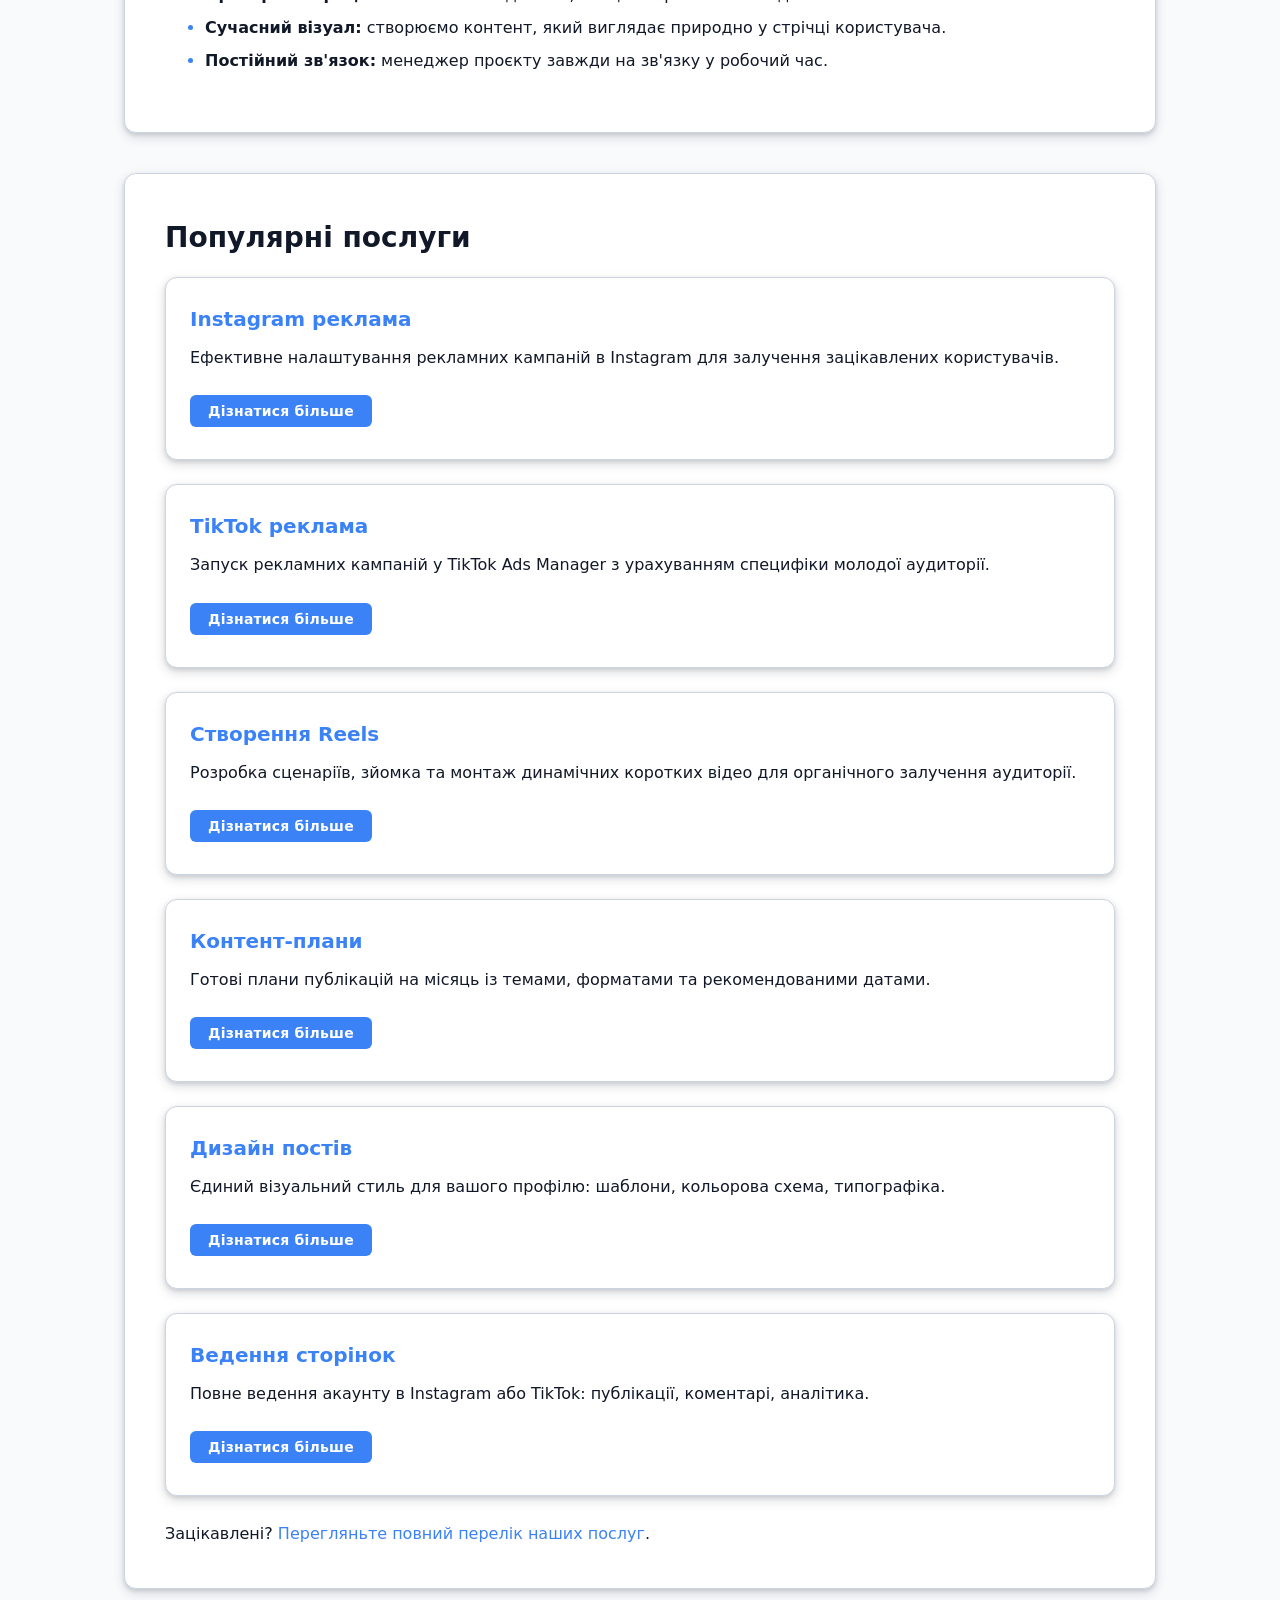
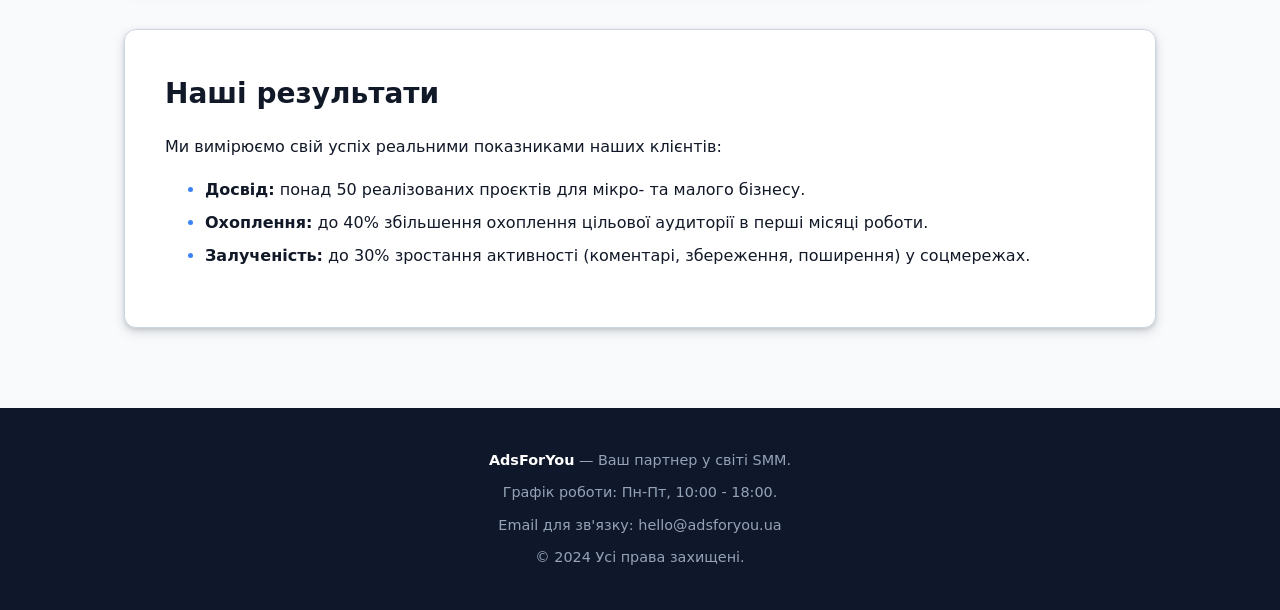
==== commit 5a047bbc: "lab4 +" ====
--- a/index.html
+++ b/index.html
@@ -151,7 +151,7 @@
         <p>&copy; 2024 Усі права захищені.</p>
     </footer>
 
-    <!-- МОДАЛЬНЕ ВІКНО -->
+  
     <div id="service-modal" class="modal-overlay" role="dialog" aria-modal="true" aria-labelledby="modal-title">
         <div class="modal-box">
             <button id="modal-close" class="modal-close" aria-label="Закрити">&times;</button>
--- a/styles.css
+++ b/styles.css
@@ -0,0 +1,1204 @@
+:root {
+    --white:          #ffffff;
+    --bg-page:        #F8FAFC;
+    --bg-card:        #ffffff;
+    --border:         #E5E7EB;
+
+    --text-dark:      #111827;
+    --text-mid:       #4B5563;
+    --text-light:     #94A3B8;
+
+    --accent:         #3B82F6;
+    --accent-hover:   #2563EB;
+    --accent-soft:    #EFF6FF;
+
+    --dark:           #0F172A;
+    --dark-2:         #1E293B;
+
+    --sp-xs:  4px;
+    --sp-sm:  8px;
+    --sp-md:  16px;
+    --sp-lg:  24px;
+    --sp-xl:  40px;
+
+    --radius-sm: 6px;
+    --radius-md: 12px;
+    --radius-lg: 20px;
+
+    --shadow-sm: 0 2px 8px rgba(0, 0, 0, 0.07);
+    --shadow-md: 0 10px 25px rgba(0, 0, 0, 0.10);
+    --shadow-lg: 0 20px 40px rgba(0, 0, 0, 0.13);
+
+    --trans: all 0.25s ease;
+
+    --max-w: 1080px;
+
+    --font: 'Segoe UI', system-ui, Arial, sans-serif;
+}
+
+
+*,
+*::before,
+*::after {
+    margin: 0;
+    padding: 0;
+    box-sizing: border-box;
+}
+
+
+body {
+    font-family: var(--font);
+    font-size: 16px;
+    line-height: 1.7;
+    color: var(--text-dark);
+    background-color: var(--bg-page);
+
+    display: flex;
+    flex-direction: column;
+    min-height: 100vh;
+}
+
+hr {
+    display: none;
+}
+
+h1 { font-size: 2.4rem; font-weight: 700; line-height: 1.2; }
+h2 { font-size: 1.75rem; font-weight: 600; margin-bottom: var(--sp-md); }
+h3 { font-size: 1.25rem; font-weight: 600; margin-bottom: var(--sp-sm); }
+h4 { font-size: 1.05rem; font-weight: 600; margin-bottom: var(--sp-sm); }
+
+p { margin-bottom: var(--sp-md); }
+p:last-child { margin-bottom: 0; }
+
+a {
+    color: var(--accent);
+    text-decoration: none;
+    transition: var(--trans);
+}
+a:hover {
+    color: var(--accent-hover);
+    text-decoration: underline;
+}
+
+strong { font-weight: 600; }
+
+em { color: var(--text-mid); font-style: italic; }
+
+
+header {
+    background-color: var(--dark);
+    color: var(--white);
+    padding: var(--sp-xl) var(--sp-lg);
+    text-align: center;
+
+    animation: slideDown 0.45s ease both;
+}
+
+header h1 {
+    color: var(--white);
+    font-size: 2.2rem;
+    letter-spacing: 5px;
+    text-transform: uppercase;
+    margin-bottom: var(--sp-xs);
+    font-weight: 800;
+}
+
+header h1::after {
+    content: '';
+    display: block;
+    width: 48px;
+    height: 3px;
+    background: var(--accent);
+    border-radius: 2px;
+    margin: 8px auto 0;
+}
+
+header p {
+    color: var(--text-light);
+    font-size: 1rem;
+    margin: 0;
+}
+
+
+nav {
+    background-color: var(--dark-2);
+    position: sticky;
+    top: 0;
+    z-index: 999;
+    box-shadow: 0 1px 0 rgba(255,255,255,0.06), 0 4px 16px rgba(0,0,0,0.25);
+    border-bottom: 1px solid rgba(255,255,255,0.05);
+}
+
+nav ul {
+    list-style: none;
+    display: flex;
+    flex-wrap: wrap;
+    max-width: var(--max-w);
+    margin: 0 auto;
+    padding: 0 var(--sp-lg);
+    gap: 2px;
+}
+
+nav ul li a {
+    display: block;
+    padding: var(--sp-md) 16px;
+    color: #94A3B8;
+    font-size: 0.88rem;
+    font-weight: 500;
+    text-decoration: none;
+    border-bottom: 2px solid transparent;
+    border-radius: var(--radius-sm) var(--radius-sm) 0 0;
+    letter-spacing: 0.2px;
+    transition: var(--trans);
+    position: relative;
+}
+
+nav ul li a:hover {
+    color: var(--white);
+    background-color: rgba(255, 255, 255, 0.05);
+    border-bottom: 2px solid var(--accent);
+    text-decoration: none;
+}
+
+nav ul li a::before {
+    content: '';
+    position: absolute;
+    left: 0;
+    top: 25%;
+    height: 50%;
+    width: 0;
+    background: var(--accent);
+    border-radius: 0 2px 2px 0;
+    transition: width 0.2s ease;
+}
+
+nav ul li a:hover::before {
+    width: 2px;
+}
+
+
+main {
+    flex: 1;
+    width: 100%;
+    max-width: var(--max-w);
+    margin: 0 auto;
+    padding: var(--sp-xl) var(--sp-lg);
+
+    animation: fadeIn 0.4s ease both;
+}
+
+main > h2 {
+    padding-bottom: var(--sp-md);
+    margin-bottom: var(--sp-xl);
+    border-bottom: 2px solid var(--accent-soft);
+}
+
+main > section {
+    margin-bottom: var(--sp-xl);
+    animation: fadeInUp 0.45s ease both;
+}
+
+main > section:nth-child(1) { animation-delay: 0.05s; }
+main > section:nth-child(2) { animation-delay: 0.10s; }
+main > section:nth-child(3) { animation-delay: 0.15s; }
+main > section:nth-child(4) { animation-delay: 0.20s; }
+main > section:nth-child(5) { animation-delay: 0.25s; }
+main > section:nth-child(6) { animation-delay: 0.30s; }
+
+
+article {
+    background-color: var(--bg-card);
+    
+    border: 1px solid #CBD5E1; 
+    border-radius: var(--radius-md);
+    padding: var(--sp-lg);
+    margin-bottom: var(--sp-lg);
+ 
+    box-shadow: 0 4px 12px rgba(15, 23, 42, 0.15), 0 2px 4px rgba(15, 23, 42, 0.12);
+    transition: var(--trans);
+}
+
+article:hover {
+    box-shadow: 0 20px 32px rgba(15, 23, 42, 0.2), 0 8px 16px rgba(15, 23, 42, 0.15);
+    transform: translateY(-4px);
+  
+    border-color: var(--text-light); 
+}
+
+article h3 {
+    color: var(--accent);
+}
+
+article h4 {
+    color: var(--text-mid);
+}
+
+article:last-child {
+    margin-bottom: 0;
+}
+
+
+#page-services main > section {
+    background-color: var(--bg-card);
+    border-radius: var(--radius-md);
+    border: 1px solid #CBD5E1;
+    border-left: 5px solid var(--accent);
+    padding: var(--sp-xl);
+    box-shadow: 0 4px 12px rgba(15, 23, 42, 0.15), 0 2px 4px rgba(15, 23, 42, 0.12);
+    transition: var(--trans);
+    margin-bottom: var(--sp-xl);
+}
+
+#page-services main > section:hover {
+    box-shadow: 0 20px 32px rgba(15, 23, 42, 0.2), 0 8px 16px rgba(15, 23, 42, 0.15);
+    transform: translateY(-4px);
+    border-color: var(--text-light);
+    border-left-color: var(--accent-hover);
+}
+
+#page-services main > section article h3 {
+    font-size: 1.4rem;
+    color: var(--text-dark);
+    margin-bottom: var(--sp-md);
+}
+
+#page-services main > section article {
+    background: transparent;
+    border: none;
+    box-shadow: none;
+    padding: 0;
+    margin: 0;
+    transform: none;
+}
+
+#page-services main > section article:hover {
+    transform: none;
+    box-shadow: none;
+}
+
+#page-services main > section:first-child {
+    border-left: none;
+    background-color: var(--accent-soft);
+    border: 1px solid #BFDBFE;
+}
+
+#page-services main > section:first-child:hover {
+    transform: none;
+}
+
+
+main ul,
+main ol {
+    padding-left: var(--sp-xl);
+    margin-bottom: var(--sp-md);
+}
+
+main ul li,
+main ol li {
+    margin-bottom: var(--sp-xs);
+    line-height: 1.8;
+}
+
+main ul li::marker {
+    color: var(--accent);
+}
+
+main ol li::marker {
+    color: var(--accent);
+    font-weight: 600;
+}
+
+
+table {
+    width: 100%;
+    border-collapse: collapse;
+    background-color: var(--bg-card);
+    border-radius: var(--radius-md);
+    overflow: hidden;
+    box-shadow: var(--shadow-sm);
+    margin-bottom: var(--sp-lg);
+
+    border: none !important;
+}
+
+table thead {
+    background-color: var(--dark);
+    color: var(--white);
+}
+
+table thead th {
+    padding: var(--sp-md) var(--sp-lg);
+    text-align: left;
+    font-weight: 600;
+    font-size: 0.88rem;
+    text-transform: uppercase;
+    letter-spacing: 0.5px;
+    border: none;
+}
+
+table tbody tr {
+    border-bottom: 1px solid var(--border);
+    transition: var(--trans);
+}
+
+table tbody tr:last-child {
+    border-bottom: none;
+}
+
+table tbody tr:hover {
+    background-color: var(--accent-soft);
+}
+
+table tbody td {
+    padding: var(--sp-md) var(--sp-lg);
+    font-size: 0.95rem;
+    border: none;
+    vertical-align: middle;
+    color: var(--text-dark);
+}
+
+table tbody tr:nth-child(even) {
+    background-color: #F8FAFC;
+}
+
+table tbody tr:nth-child(even):hover {
+    background-color: var(--accent-soft);
+}
+
+#page-profile table td:first-child {
+    font-weight: 600;
+    width: 38%;
+    background-color: #F8FAFC;
+    color: var(--text-mid);
+}
+
+
+form {
+    max-width: 600px;
+}
+
+fieldset {
+    border: 1.5px solid var(--border);
+    border-radius: var(--radius-md);
+    padding: var(--sp-lg);
+    margin-bottom: var(--sp-lg);
+    background-color: var(--bg-card);
+}
+
+legend {
+    font-weight: 600;
+    color: var(--accent);
+    padding: 0 var(--sp-sm);
+    font-size: 0.95rem;
+}
+
+label {
+    display: block;
+    font-weight: 500;
+    color: var(--text-dark);
+    margin-bottom: 5px;
+    font-size: 0.95rem;
+}
+
+input[type="text"],
+input[type="email"],
+input[type="password"],
+input[type="tel"],
+input[type="url"] {
+    display: block;
+    width: 100%;
+    padding: 10px var(--sp-md);
+    border: 1.5px solid var(--border);
+    border-radius: var(--radius-sm);
+    font-family: var(--font);
+    font-size: 1rem;
+    color: var(--text-dark);
+    background-color: var(--white);
+    transition: var(--trans);
+    outline: none;
+}
+
+textarea {
+    display: block;
+    width: 100%;
+    padding: 10px var(--sp-md);
+    border: 1.5px solid var(--border);
+    border-radius: var(--radius-sm);
+    font-family: var(--font);
+    font-size: 1rem;
+    color: var(--text-dark);
+    background-color: var(--white);
+    transition: var(--trans);
+    outline: none;
+    resize: vertical;
+    min-height: 140px;
+}
+
+input[type="text"]:focus,
+input[type="email"]:focus,
+input[type="password"]:focus,
+input[type="tel"]:focus,
+input[type="url"]:focus,
+textarea:focus {
+    border-color: var(--accent);
+    box-shadow: 0 0 0 3px var(--accent-soft);
+}
+
+input[type="radio"],
+input[type="checkbox"] {
+    accent-color: var(--accent);
+    width: 16px;
+    height: 16px;
+    cursor: pointer;
+    vertical-align: middle;
+    margin-right: var(--sp-xs);
+}
+
+form p {
+    margin-bottom: var(--sp-lg);
+}
+
+
+button {
+    padding: 11px var(--sp-xl);
+    border: none;
+    border-radius: var(--radius-sm);
+    font-family: var(--font);
+    font-size: 0.95rem;
+    font-weight: 600;
+    cursor: pointer;
+    transition: var(--trans);
+    display: inline-block;
+    margin-right: var(--sp-sm);
+    margin-bottom: var(--sp-sm);
+    letter-spacing: 0.2px;
+}
+
+button[type="submit"] {
+    background-color: var(--accent);
+    color: var(--white);
+}
+
+button[type="submit"]:hover {
+    background-color: var(--accent-hover);
+    transform: translateY(-2px);
+    box-shadow: 0 4px 14px rgba(59, 130, 246, 0.35);
+}
+
+button[type="button"] {
+    background-color: var(--dark-2);
+    color: var(--white);
+}
+
+button[type="button"]:hover {
+    background-color: var(--dark);
+    transform: translateY(-2px);
+    box-shadow: var(--shadow-sm);
+}
+
+button[type="reset"] {
+    background-color: transparent;
+    color: var(--text-mid);
+    border: 1.5px solid var(--border);
+}
+
+button[type="reset"]:hover {
+    background-color: var(--bg-page);
+    color: var(--text-dark);
+    border-color: var(--text-mid);
+}
+
+table button {
+    padding: 5px 12px;
+    font-size: 0.8rem;
+    margin: 2px;
+    border-radius: 4px;
+}
+
+
+footer {
+    background-color: var(--dark);
+    color: #94a3b8;
+    text-align: center;
+    padding: var(--sp-xl) var(--sp-lg);
+    margin-top: auto;
+}
+
+footer p {
+    margin-bottom: var(--sp-sm);
+    font-size: 0.9rem;
+}
+
+footer p:last-child {
+    margin-bottom: 0;
+}
+
+footer strong {
+    color: var(--white);
+}
+
+footer a {
+    color: #93C5FD;
+}
+
+footer a:hover {
+    color: var(--white);
+    text-decoration: underline;
+}
+
+
+#page-login main,
+#page-register main {
+    display: flex;
+    align-items: flex-start;
+    justify-content: center;
+    padding-top: var(--sp-xl);
+}
+
+#page-login main section,
+#page-register main section {
+    background-color: var(--bg-card);
+    border-radius: var(--radius-lg);
+    padding: var(--sp-xl);
+    box-shadow: var(--shadow-lg);
+    width: 100%;
+    max-width: 460px;
+    border-top: 4px solid var(--accent);
+}
+
+#page-login main section h2,
+#page-register main section h2 {
+    text-align: center;
+    margin-bottom: var(--sp-lg);
+    color: var(--text-dark);
+}
+
+#page-login main section ul,
+#page-login main section p,
+#page-register main section p {
+    text-align: center;
+    font-size: 0.92rem;
+}
+
+#page-login main section ul {
+    list-style: none;
+    padding: 0;
+    margin-top: var(--sp-md);
+}
+
+#page-login main section ul li {
+    margin-bottom: var(--sp-xs);
+}
+
+#page-login form,
+#page-register form {
+    max-width: 100%;
+}
+
+#page-login button[type="submit"],
+#page-register button[type="submit"] {
+    width: 100%;
+    margin-right: 0;
+    padding: 13px;
+    font-size: 1rem;
+    border-radius: var(--radius-md);
+}
+
+
+#page-profile main > h2 {
+    font-size: 1.8rem;
+}
+
+#page-profile main > section {
+    background-color: var(--bg-card);
+    border-radius: var(--radius-md);
+    padding: var(--sp-xl);
+    box-shadow: var(--shadow-sm);
+    border: 1px solid var(--border);
+}
+
+#page-profile main > section h3 {
+    font-size: 1.2rem;
+    color: var(--accent);
+    padding-bottom: var(--sp-sm);
+    border-bottom: 2px solid var(--accent-soft);
+    margin-bottom: var(--sp-lg);
+}
+
+#page-profile button[type="submit"] {
+    margin-top: var(--sp-md);
+}
+
+#page-profile form {
+    max-width: 420px;
+}
+
+
+#page-admin main > section {
+    background-color: var(--bg-card);
+    border-radius: var(--radius-md);
+    padding: var(--sp-xl);
+    box-shadow: var(--shadow-sm);
+    border: 1px solid var(--border);
+}
+
+#page-admin main > section h2 {
+    color: var(--text-dark);
+    padding-bottom: var(--sp-sm);
+    border-bottom: 2px solid var(--accent-soft);
+    margin-bottom: var(--sp-lg);
+}
+
+#page-admin main > section:first-child {
+    background: linear-gradient(135deg, var(--dark) 0%, var(--dark-2) 100%);
+    border-color: var(--accent);
+    border-left: 5px solid var(--accent);
+}
+
+#page-admin main > section:first-child h2 {
+    color: var(--white);
+    border-bottom-color: rgba(255, 255, 255, 0.15);
+}
+
+#page-admin main > section:first-child article {
+    background: transparent;
+    border: none;
+    box-shadow: none;
+    padding: 0;
+    margin: 0;
+}
+
+#page-admin main > section:first-child article:hover {
+    transform: none;
+    box-shadow: none;
+}
+
+#page-admin main > section:first-child article p {
+    color: #cbd5e1;
+    margin-bottom: var(--sp-sm);
+    font-size: 0.97rem;
+}
+
+#page-admin main > section:first-child article strong {
+    color: var(--white);
+}
+
+#page-admin button[type="button"] {
+    background-color: var(--accent);
+    margin-top: var(--sp-md);
+}
+
+#page-admin button[type="button"]:hover {
+    background-color: var(--accent-hover);
+}
+
+
+#page-contacts main > section {
+    background-color: var(--bg-card);
+    border-radius: var(--radius-md);
+    padding: var(--sp-xl);
+    box-shadow: var(--shadow-sm);
+    border: 1px solid var(--border);
+}
+
+#page-contacts main > section h2 {
+    color: var(--text-dark);
+    padding-bottom: var(--sp-sm);
+    border-bottom: 2px solid var(--accent-soft);
+    margin-bottom: var(--sp-lg);
+}
+
+#page-contacts main > section:first-child ul {
+    list-style: none;
+    padding: 0;
+}
+
+#page-contacts main > section:first-child ul li {
+    padding: var(--sp-sm) 0;
+    border-bottom: 1px solid var(--border);
+    font-size: 0.97rem;
+}
+
+#page-contacts main > section:first-child ul li:last-child {
+    border-bottom: none;
+}
+
+#page-contacts article {
+    border-left: 4px solid var(--accent-soft);
+}
+
+
+#page-about main > section {
+    background-color: var(--bg-card);
+    border-radius: var(--radius-md);
+    padding: var(--sp-xl);
+    box-shadow: var(--shadow-sm);
+    border: 1px solid var(--border);
+}
+
+#page-about main > section h2 {
+    color: var(--accent);
+    padding-bottom: var(--sp-sm);
+    border-bottom: 2px solid var(--accent-soft);
+    margin-bottom: var(--sp-lg);
+}
+
+#page-about main > section article {
+    border-left: 4px solid var(--accent);
+    background-color: var(--bg-page);
+}
+
+
+#page-home main > section {
+    background-color: var(--bg-card);
+    border-radius: var(--radius-md);
+    padding: var(--sp-xl);
+    box-shadow: var(--shadow-sm);
+    border: 1px solid var(--border);
+}
+
+#page-home main > section:first-child {
+    border-top: 4px solid var(--accent);
+}
+
+#page-home main > section:first-child h2 {
+    color: var(--accent);
+    font-size: 1.9rem;
+}
+
+#page-profile main > section,
+#page-admin main > section,
+#page-contacts main > section,
+#page-about main > section,
+#page-home main > section {
+    background-color: var(--bg-card);
+    border-radius: var(--radius-md);
+    padding: var(--sp-xl);
+    border: 1px solid #CBD5E1;
+    box-shadow: 0 4px 12px rgba(15, 23, 42, 0.15), 0 2px 4px rgba(15, 23, 42, 0.12);
+    transition: var(--trans);
+}
+
+#page-profile main > section:hover,
+#page-admin main > section:hover,
+#page-contacts main > section:hover,
+#page-about main > section:hover,
+#page-home main > section:hover {
+    box-shadow: 0 20px 32px rgba(15, 23, 42, 0.2), 0 8px 16px rgba(15, 23, 42, 0.15);
+    transform: translateY(-4px);
+    border-color: var(--text-light);
+}
+
+
+#page-services main > section,
+#page-admin main > section:first-child,
+#page-contacts article,
+#page-about main > section article {
+    position: relative;
+    border-left: none !important; 
+}
+
+
+#page-services main > section::before,
+#page-admin main > section:first-child::before,
+#page-contacts article::before,
+#page-about main > section article::before {
+    content: '';
+    position: absolute;
+    top: -1px; 
+    left: -1px; 
+    width: 5px;
+    height: calc(100% + 2px); 
+    
+   
+    background: linear-gradient(180deg, var(--accent) 0%, #60A5FA 50%, #818CF8 100%);
+    
+    border-top-left-radius: var(--radius-md);
+    border-bottom-left-radius: var(--radius-md);
+    
+   
+    box-shadow: 2px 0 10px rgba(59, 130, 246, 0.25);
+    transition: all 0.3s ease;
+    z-index: 1;
+}
+
+
+#page-services main > section:hover::before,
+#page-admin main > section:first-child:hover::before,
+#page-contacts article:hover::before,
+#page-about main > section article:hover::before {
+    width: 8px;
+    background: linear-gradient(180deg, #3B82F6 0%, #2563EB 50%, #6366F1 100%);
+    box-shadow: 3px 0 14px rgba(59, 130, 246, 0.4);
+}
+
+#page-login main section,
+#page-register main section,
+#page-home main > section:first-child {
+    position: relative;
+    border-top: none !important;
+}
+
+#page-login main section::before,
+#page-register main section::before,
+#page-home main > section:first-child::before {
+    content: '';
+    position: absolute;
+    top: -1px;
+    left: -1px;
+    width: calc(100% + 2px);
+    height: 5px;
+    background: linear-gradient(90deg, var(--accent) 0%, #60A5FA 50%, #818CF8 100%);
+    border-top-left-radius: var(--radius-md);
+    border-top-right-radius: var(--radius-md);
+    box-shadow: 0 2px 10px rgba(59, 130, 246, 0.25);
+    transition: all 0.3s ease;
+    z-index: 1;
+}
+
+#page-login main section:hover::before,
+#page-register main section:hover::before,
+#page-home main > section:first-child:hover::before {
+    height: 8px;
+    background: linear-gradient(90deg, #3B82F6 0%, #2563EB 50%, #6366F1 100%);
+    box-shadow: 0 3px 14px rgba(59, 130, 246, 0.4);
+}
+
+
+@keyframes slideDown {
+    from {
+        opacity: 0;
+        transform: translateY(-24px);
+    }
+    to {
+        opacity: 1;
+        transform: translateY(0);
+    }
+}
+
+@keyframes fadeIn {
+    from { opacity: 0; }
+    to   { opacity: 1; }
+}
+
+@keyframes fadeInUp {
+    from {
+        opacity: 0;
+        transform: translateY(18px);
+    }
+    to {
+        opacity: 1;
+        transform: translateY(0);
+    }
+}
+
+
+@media (max-width: 900px) {
+
+    h1 { font-size: 1.9rem; }
+    h2 { font-size: 1.5rem; }
+    h3 { font-size: 1.15rem; }
+
+    header {
+        padding: var(--sp-lg) var(--sp-md);
+    }
+
+    header h1 {
+        font-size: 2rem;
+        letter-spacing: 2px;
+    }
+
+    nav ul {
+        padding: 0 var(--sp-md);
+    }
+
+    nav ul li a {
+        padding: 12px 10px;
+        font-size: 0.88rem;
+    }
+
+    main {
+        padding: var(--sp-lg) var(--sp-md);
+    }
+
+    #page-services main > section {
+        padding: var(--sp-lg);
+    }
+
+    table thead th,
+    table tbody td {
+        padding: 10px var(--sp-md);
+        font-size: 0.9rem;
+    }
+}
+
+
+@media (max-width: 600px) {
+
+    h1 { font-size: 1.5rem; }
+    h2 { font-size: 1.3rem; }
+    h3 { font-size: 1.05rem; }
+
+    header {
+        padding: var(--sp-lg) var(--sp-md);
+        text-align: left;
+    }
+
+    header h1 {
+        font-size: 1.6rem;
+        letter-spacing: 1px;
+    }
+
+    header h1::after {
+        margin: 8px 0 0;
+    }
+
+    nav ul {
+        flex-direction: column;
+        padding: 0;
+    }
+
+    nav ul li a {
+        padding: 13px var(--sp-md);
+        border-bottom: 1px solid rgba(255, 255, 255, 0.07);
+        border-left: 4px solid transparent;
+        border-bottom-width: 1px;
+    }
+
+    nav ul li a:hover {
+        border-left: 4px solid var(--accent);
+        border-bottom: 1px solid rgba(255, 255, 255, 0.07);
+    }
+
+    main {
+        padding: var(--sp-md);
+    }
+
+    form {
+        max-width: 100%;
+    }
+
+    #page-login main section,
+    #page-register main section {
+        padding: var(--sp-lg) var(--sp-md);
+        border-radius: var(--radius-md);
+        box-shadow: none;
+        border: 1px solid var(--border);
+        border-top-width: 4px;
+    }
+
+    #page-login main,
+    #page-register main {
+        padding: var(--sp-md);
+    }
+
+    table {
+        display: block;
+        overflow-x: auto;
+        white-space: nowrap;
+        border-radius: 0;
+    }
+
+    button[type="submit"],
+    button[type="reset"] {
+        width: 100%;
+        margin-right: 0;
+    }
+
+    table button {
+        width: auto;
+    }
+
+    #page-services main > section {
+        padding: var(--sp-md);
+        border-radius: var(--radius-sm);
+    }
+
+    #page-about main > section,
+    #page-home main > section,
+    #page-contacts main > section,
+    #page-profile main > section,
+    #page-admin main > section {
+        padding: var(--sp-md);
+        border-radius: var(--radius-sm);
+    }
+
+    article {
+        padding: var(--sp-md);
+    }
+
+    #page-profile table td:first-child {
+        width: 45%;
+    }
+}
+
+
+
+.btn-more {
+    display: inline-block;
+    margin-top: var(--sp-sm);
+    padding: 8px 18px;
+    background-color: var(--accent);
+    color: var(--white);
+    border: none;
+    border-radius: var(--radius-sm);
+    font-size: 14px;
+    font-family: var(--font);
+    cursor: pointer;
+    transition: var(--trans);
+}
+
+.btn-more:hover {
+    background-color: var(--accent-hover);
+}
+
+
+
+.modal-overlay {
+    display: none;           
+    position: fixed;
+    inset: 0;             
+    background-color: rgba(15, 23, 42, 0.55);
+    z-index: 1000;
+  
+    align-items: center;
+    justify-content: center;
+    padding: var(--sp-md);
+}
+
+
+.modal-overlay.is-open {
+    display: flex;
+}
+
+
+.modal-box {
+    position: relative;
+    background-color: var(--bg-card);
+    border-radius: var(--radius-md);
+    box-shadow: var(--shadow-lg);
+    padding: var(--sp-xl) var(--sp-lg);
+    max-width: 520px;
+    width: 100%;
+
+    animation: modal-fade-in 0.25s ease;
+}
+
+@keyframes modal-fade-in {
+    from {
+        opacity: 0;
+        transform: translateY(-16px);
+    }
+    to {
+        opacity: 1;
+        transform: translateY(0);
+    }
+}
+
+.modal-close {
+    position: absolute;
+    top: var(--sp-md);
+    right: var(--sp-md);
+    background: none;
+    border: none;
+    font-size: 22px;
+    line-height: 1;
+    color: var(--text-mid);
+    cursor: pointer;
+    padding: 4px 8px;
+    border-radius: var(--radius-sm);
+    transition: var(--trans);
+}
+
+.modal-close:hover {
+    background-color: var(--bg-page);
+    color: var(--text-dark);
+}
+
+
+.modal-title {
+    font-size: 20px;
+    font-weight: 700;
+    color: var(--text-dark);
+    margin-bottom: var(--sp-sm);
+    padding-right: var(--sp-lg); 
+}
+
+
+.modal-description {
+    color: var(--text-mid);
+    margin-bottom: var(--sp-md);
+    line-height: 1.65;
+}
+
+
+.modal-details {
+    background-color: var(--accent-soft);
+    border-left: 3px solid var(--accent);
+    border-radius: var(--radius-sm);
+    padding: var(--sp-md);
+    font-size: 14px;
+    line-height: 1.6;
+    color: var(--text-dark);
+}
+
+.modal-details p {
+    margin-bottom: var(--sp-xs);
+}
+
+.modal-details p:last-child {
+    margin-bottom: 0;
+}
+
+
+body.modal-open {
+    overflow: hidden;
+}
+
+
+
+.toast-container {
+    position: fixed;
+    bottom: var(--sp-lg);
+    right: var(--sp-lg);
+    z-index: 2000;
+    display: flex;
+    flex-direction: column;
+    gap: var(--sp-sm);
+}
+
+
+.toast {
+    min-width: 260px;
+    max-width: 360px;
+    padding: 12px var(--sp-md);
+    border-radius: var(--radius-sm);
+    font-size: 14px;
+    font-family: var(--font);
+    line-height: 1.5;
+    box-shadow: var(--shadow-md);
+ 
+    opacity: 0;
+    transform: translateX(30px);
+    transition: opacity 0.35s ease, transform 0.35s ease;
+}
+
+
+.toast--visible {
+    opacity: 1;
+    transform: translateX(0);
+}
+
+
+.toast--success {
+    background-color: #f0fdf4;
+    border-left: 4px solid #22c55e;
+    color: #166534;
+}
+
+
+.toast--error {
+    background-color: #fef2f2;
+    border-left: 4px solid #ef4444;
+    color: #991b1b;
+}
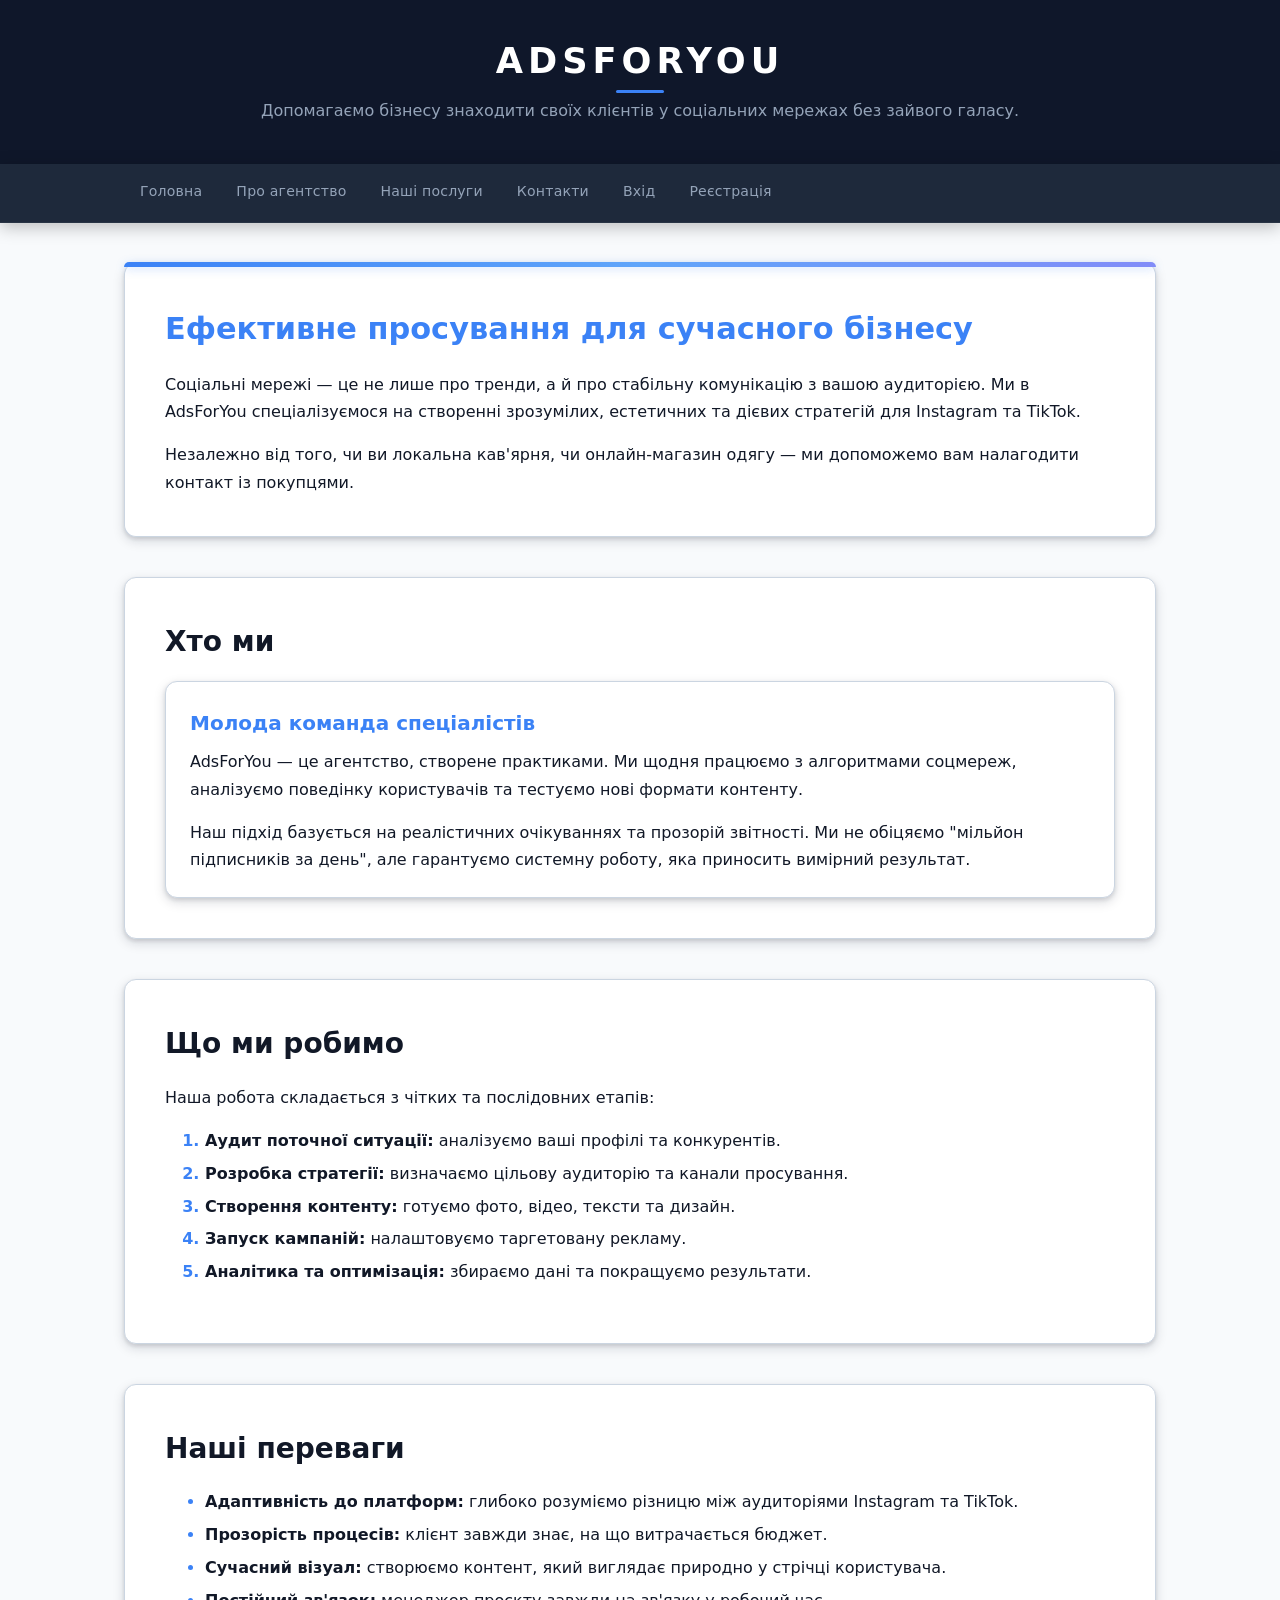
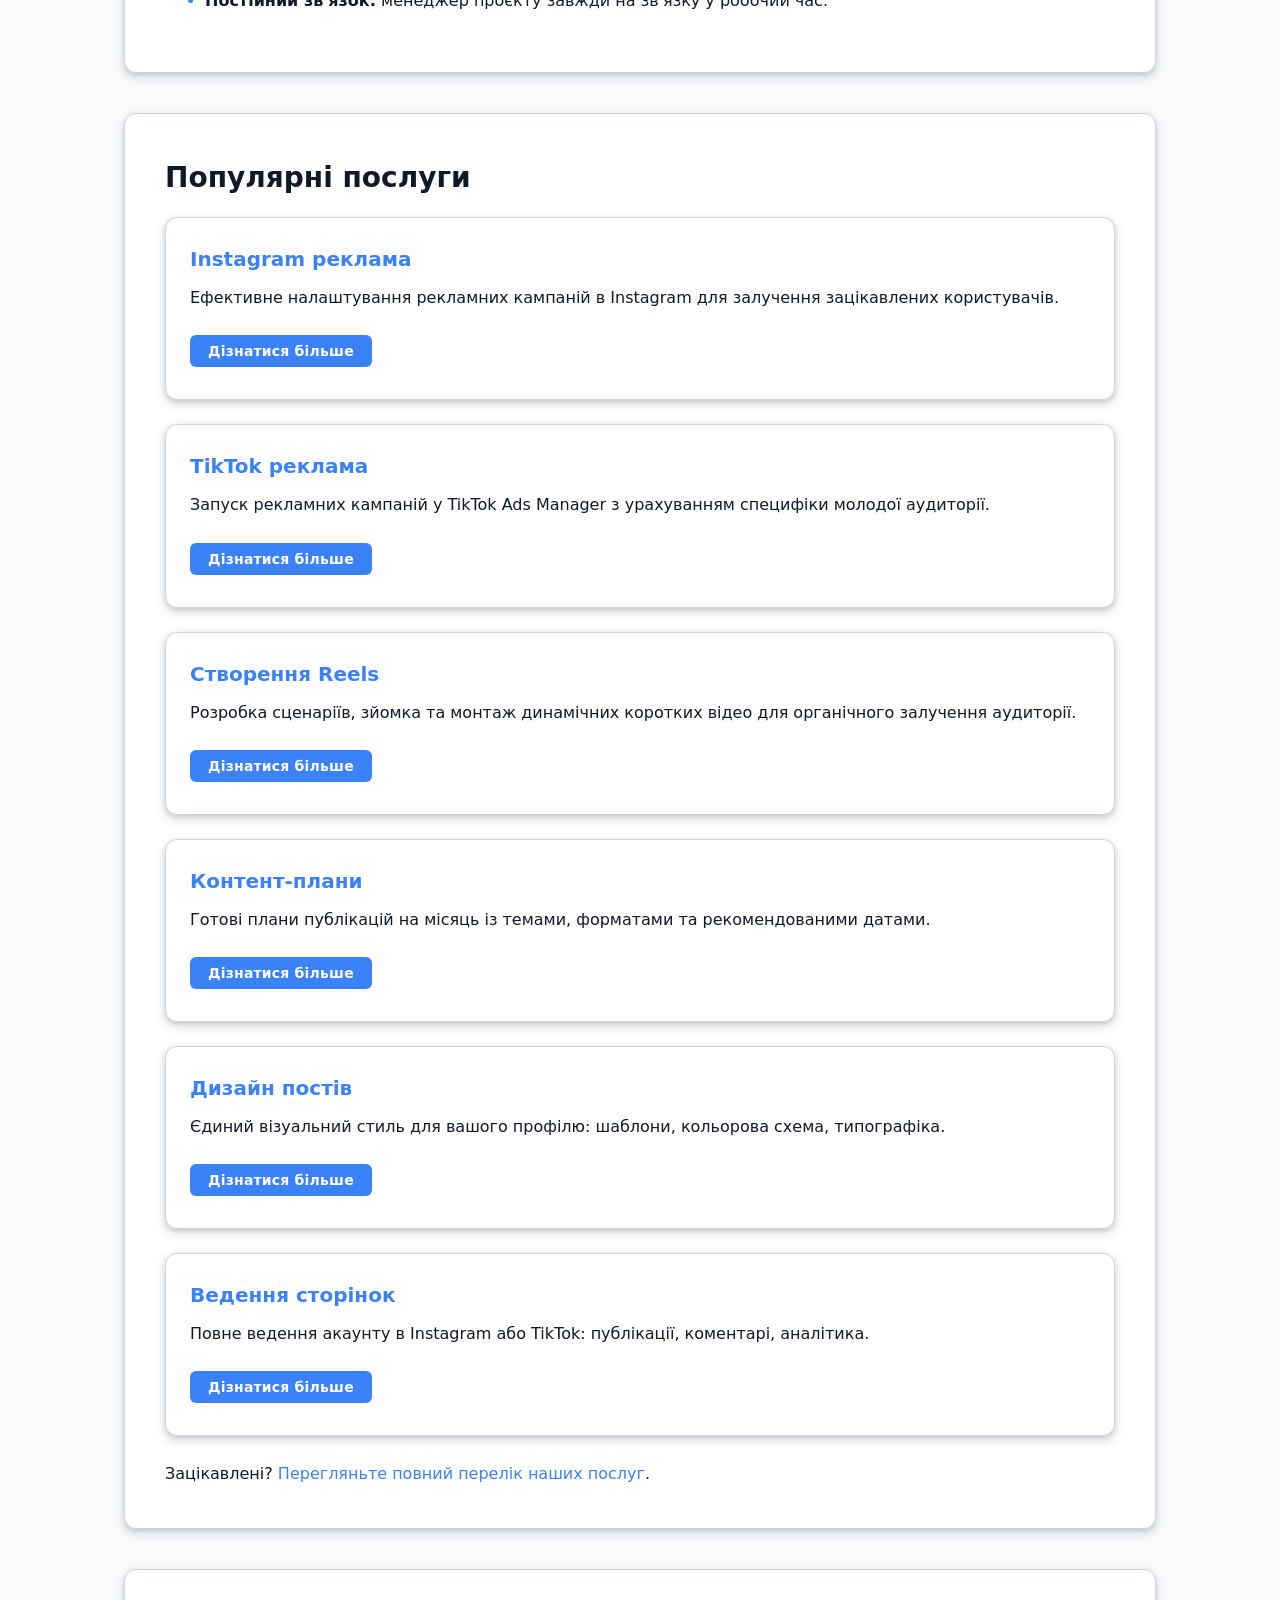
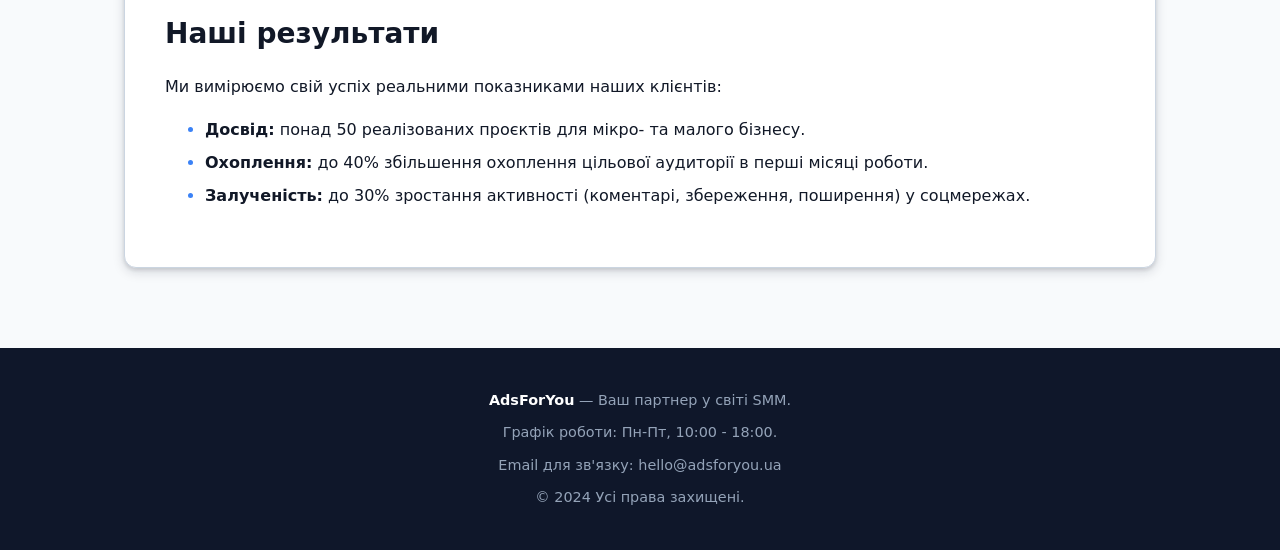
==== commit e53da4da: "lab 6" ====
--- a/index.html
+++ b/index.html
@@ -16,14 +16,14 @@
 
     <nav>
         <ul>
-            <li><a href="index.html">Головна сторінка</a></li>
+            <li><a href="index.html">Головна</a></li>
             <li><a href="about.html">Про агентство</a></li>
             <li><a href="services.html">Наші послуги</a></li>
             <li><a href="contacts.html">Контакти</a></li>
-            <li><a href="login.html">Вхід</a></li>
-            <li><a href="register.html">Реєстрація</a></li>
-            <li><a href="profile.html">Особистий кабінет</a></li>
-            <li><a href="admin.html">Адміністративна панель</a></li>
+            <li class="nav-guest-only"><a href="login.html">Вхід</a></li>
+            <li class="nav-guest-only"><a href="register.html">Реєстрація</a></li>
+            <li class="nav-auth-only"><a href="profile.html">Особистий кабінет</a></li>
+            <li class="nav-admin-only"><a href="admin.html">Адміністративна панель</a></li>
         </ul>
         <hr>
     </nav>
@@ -86,7 +86,7 @@
             </ul>
         </section>
 
-        <!-- ПОСЛУГИ: картки з кнопками «Дізнатися більше» -->
+       
         <section>
             <h2>Популярні послуги</h2>
 
@@ -166,6 +166,8 @@
         </div>
     </div>
 
+    <div id="toast-container" class="toast-container"></div>
+
     <script src="script.js"></script>
 </body>
 </html>
--- a/styles.css
+++ b/styles.css
@@ -690,6 +690,29 @@
 
 #page-admin button[type="button"]:hover {
     background-color: var(--accent-hover);
+}
+
+
+#page-admin .btn-delete {
+    background-color: #DC2626;
+    margin-top: 0;
+    transform: none;
+    box-shadow: none;
+}
+#page-admin .btn-delete:hover {
+    background-color: #B91C1C;
+    transform: none;
+    box-shadow: none;
+}
+
+
+#page-admin .btn-cancel {
+    background-color: #64748B;
+    margin-top: 0;
+}
+#page-admin .btn-cancel:hover {
+    background-color: #475569;
+    transform: none;
 }
 
 
@@ -1202,3 +1225,137 @@
     border-left: 4px solid #ef4444;
     color: #991b1b;
 }
+
+.btn-order {
+    display: inline-block;
+    margin-top: var(--sp-sm);
+    margin-left: var(--sp-sm);
+    padding: 8px 18px;
+    background-color: #10B981;
+    color: var(--white);
+    border: none;
+    border-radius: var(--radius-sm);
+    font-size: 14px;
+    font-family: var(--font);
+    cursor: pointer;
+    transition: var(--trans);
+}
+
+.btn-order:hover {
+    background-color: #059669;
+}
+
+.order-fields {
+    display: flex;
+    flex-direction: column;
+    gap: var(--sp-md);
+    margin: var(--sp-md) 0;
+}
+
+.order-fields label {
+    display: block;
+    font-weight: 600;
+    font-size: 0.9rem;
+    color: var(--text-dark);
+    margin-bottom: 5px;
+}
+
+.order-fields input,
+.order-fields textarea {
+    display: block;
+    width: 100%;
+    padding: 9px var(--sp-md);
+    border: 1.5px solid var(--border);
+    border-radius: var(--radius-sm);
+    font-family: var(--font);
+    font-size: 0.95rem;
+    color: var(--text-dark);
+    background: var(--white);
+    transition: var(--trans);
+    outline: none;
+}
+
+.order-fields textarea {
+    min-height: 80px;
+    resize: vertical;
+}
+
+.order-fields input:focus,
+.order-fields textarea:focus {
+    border-color: var(--accent);
+    box-shadow: 0 0 0 3px var(--accent-soft);
+}
+
+.order-service-label {
+    font-size: 0.9rem;
+    color: var(--text-mid);
+    margin-bottom: var(--sp-md);
+    font-style: italic;
+}
+
+.portfolio-grid {
+    display: grid;
+    grid-template-columns: repeat(auto-fill, minmax(300px, 1fr));
+    gap: var(--sp-lg);
+    margin-top: var(--sp-lg);
+}
+
+.portfolio-card {
+    background: var(--bg-card);
+    border: 1px solid var(--border);
+    border-radius: var(--radius-md);
+    padding: var(--sp-lg);
+    box-shadow: var(--shadow-sm);
+    transition: var(--trans);
+}
+
+.portfolio-card:hover {
+    box-shadow: var(--shadow-md);
+    transform: translateY(-2px);
+}
+
+.portfolio-card-tag {
+    display: inline-block;
+    background: var(--accent-soft);
+    color: var(--accent);
+    font-size: 0.78rem;
+    font-weight: 600;
+    padding: 3px 10px;
+    border-radius: 20px;
+    margin-bottom: var(--sp-sm);
+    letter-spacing: 0.3px;
+}
+
+.portfolio-card h3 {
+    margin-bottom: var(--sp-sm);
+    color: var(--text-dark);
+}
+
+.portfolio-card p {
+    font-size: 0.9rem;
+    color: var(--text-mid);
+    margin-bottom: var(--sp-sm);
+}
+
+.portfolio-stat {
+    display: flex;
+    flex-direction: column;
+    gap: 4px;
+    margin-top: var(--sp-md);
+    padding-top: var(--sp-md);
+    border-top: 1px solid var(--border);
+}
+
+.portfolio-stat-item {
+    display: flex;
+    align-items: center;
+    gap: 8px;
+    font-size: 0.88rem;
+    color: var(--text-dark);
+}
+
+.portfolio-stat-num {
+    font-weight: 700;
+    color: #10B981;
+    font-size: 1rem;
+}
